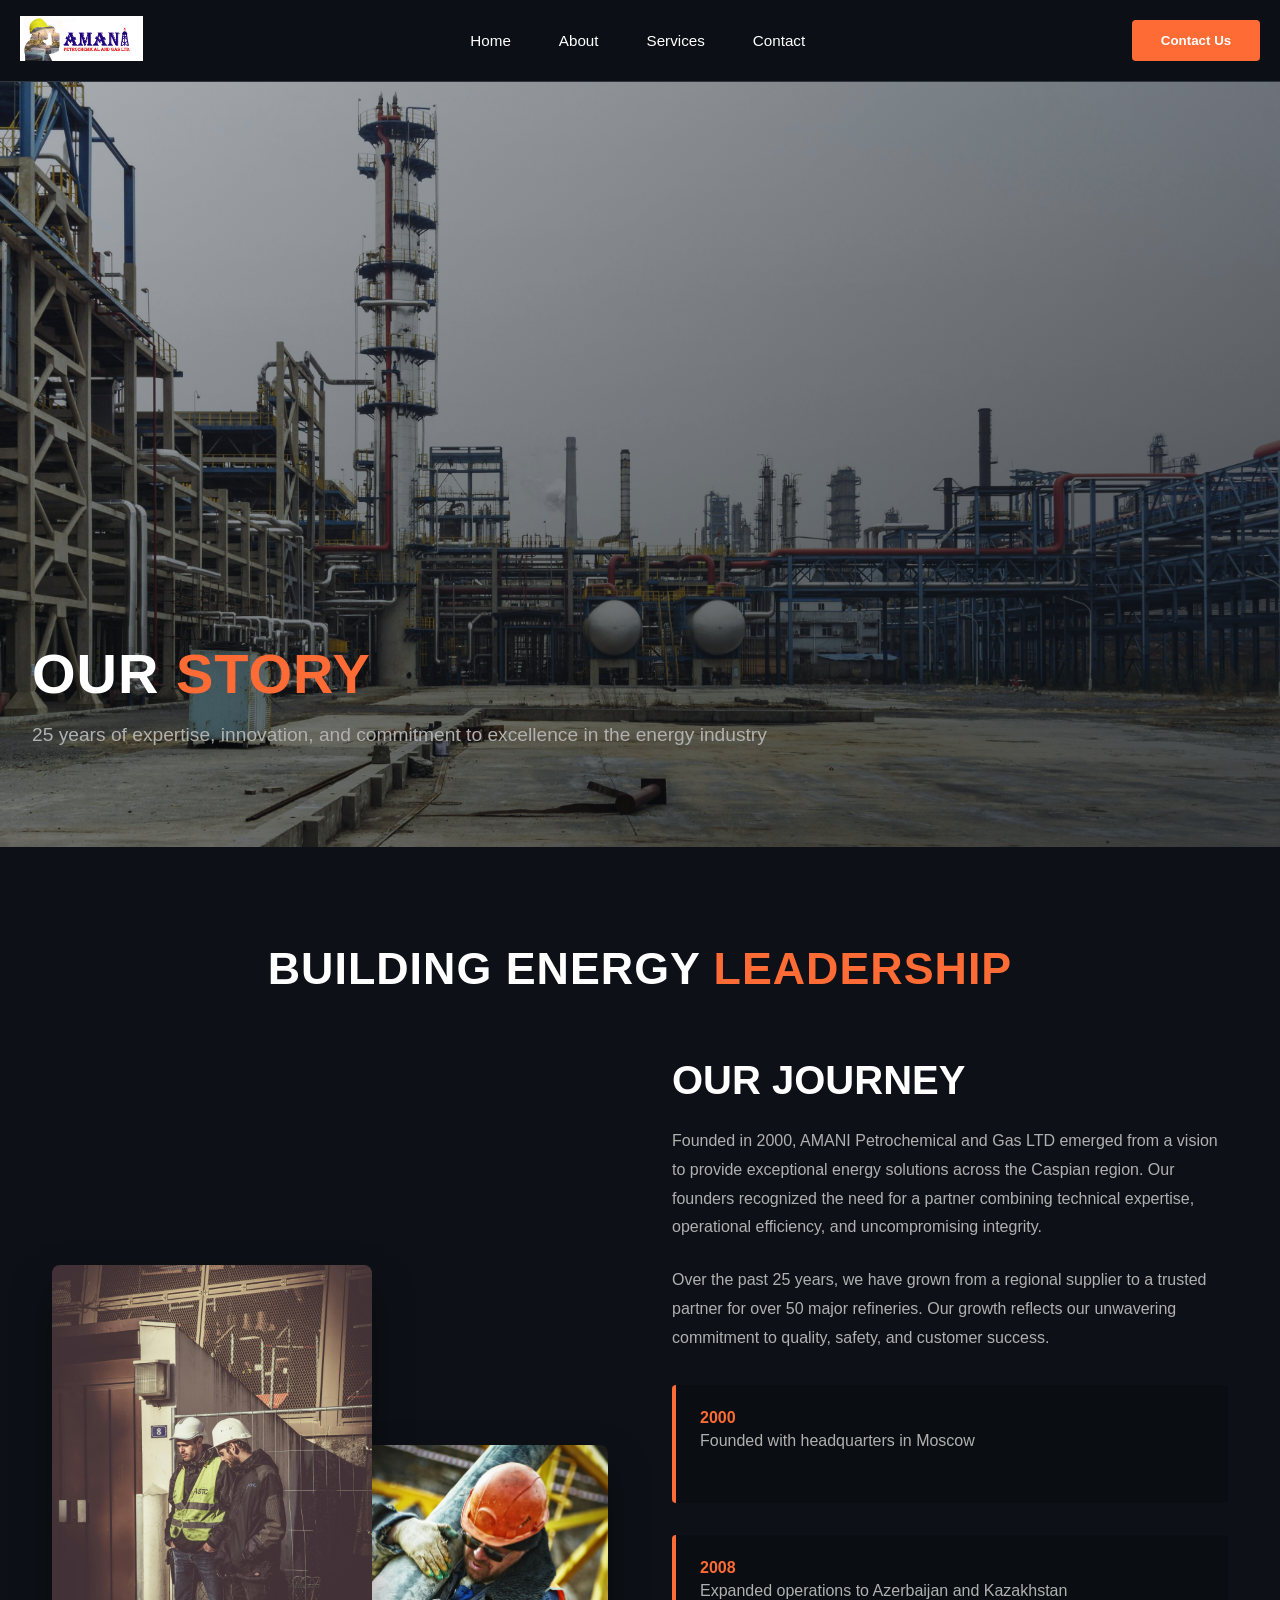
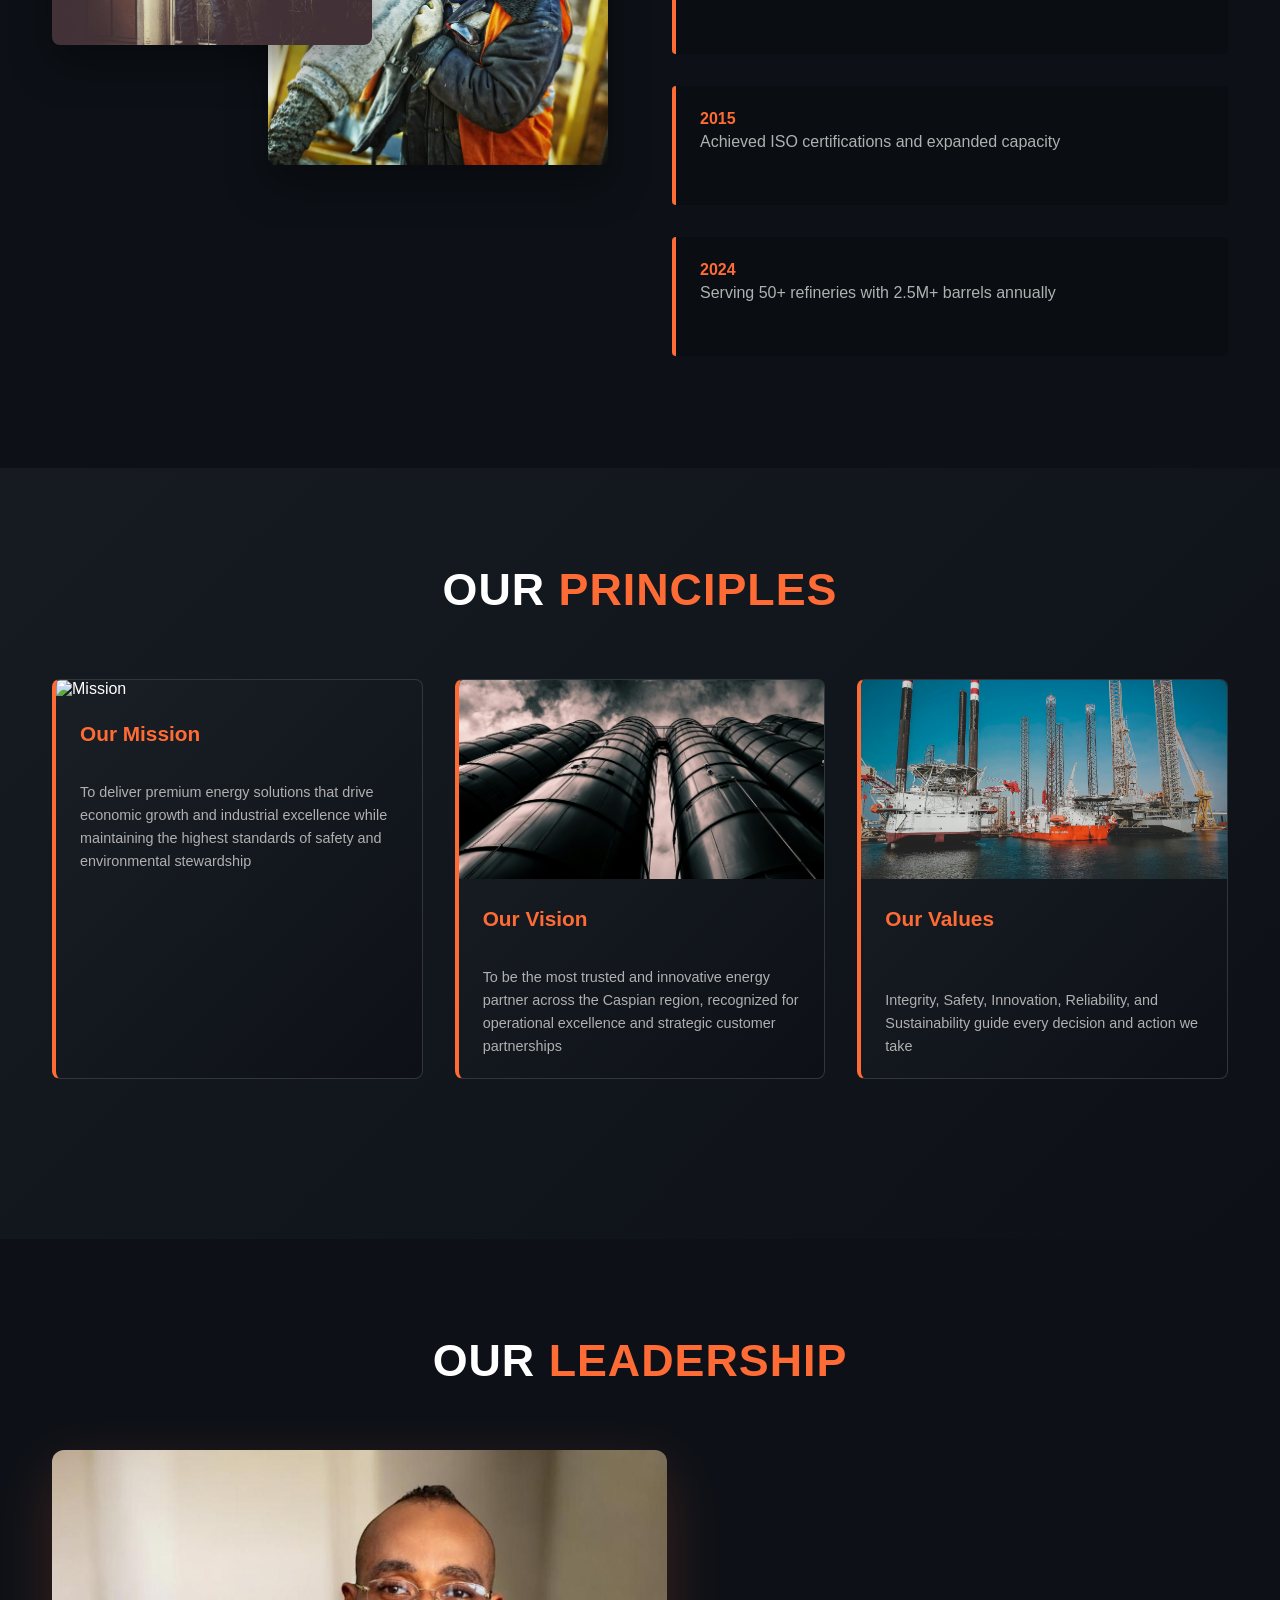
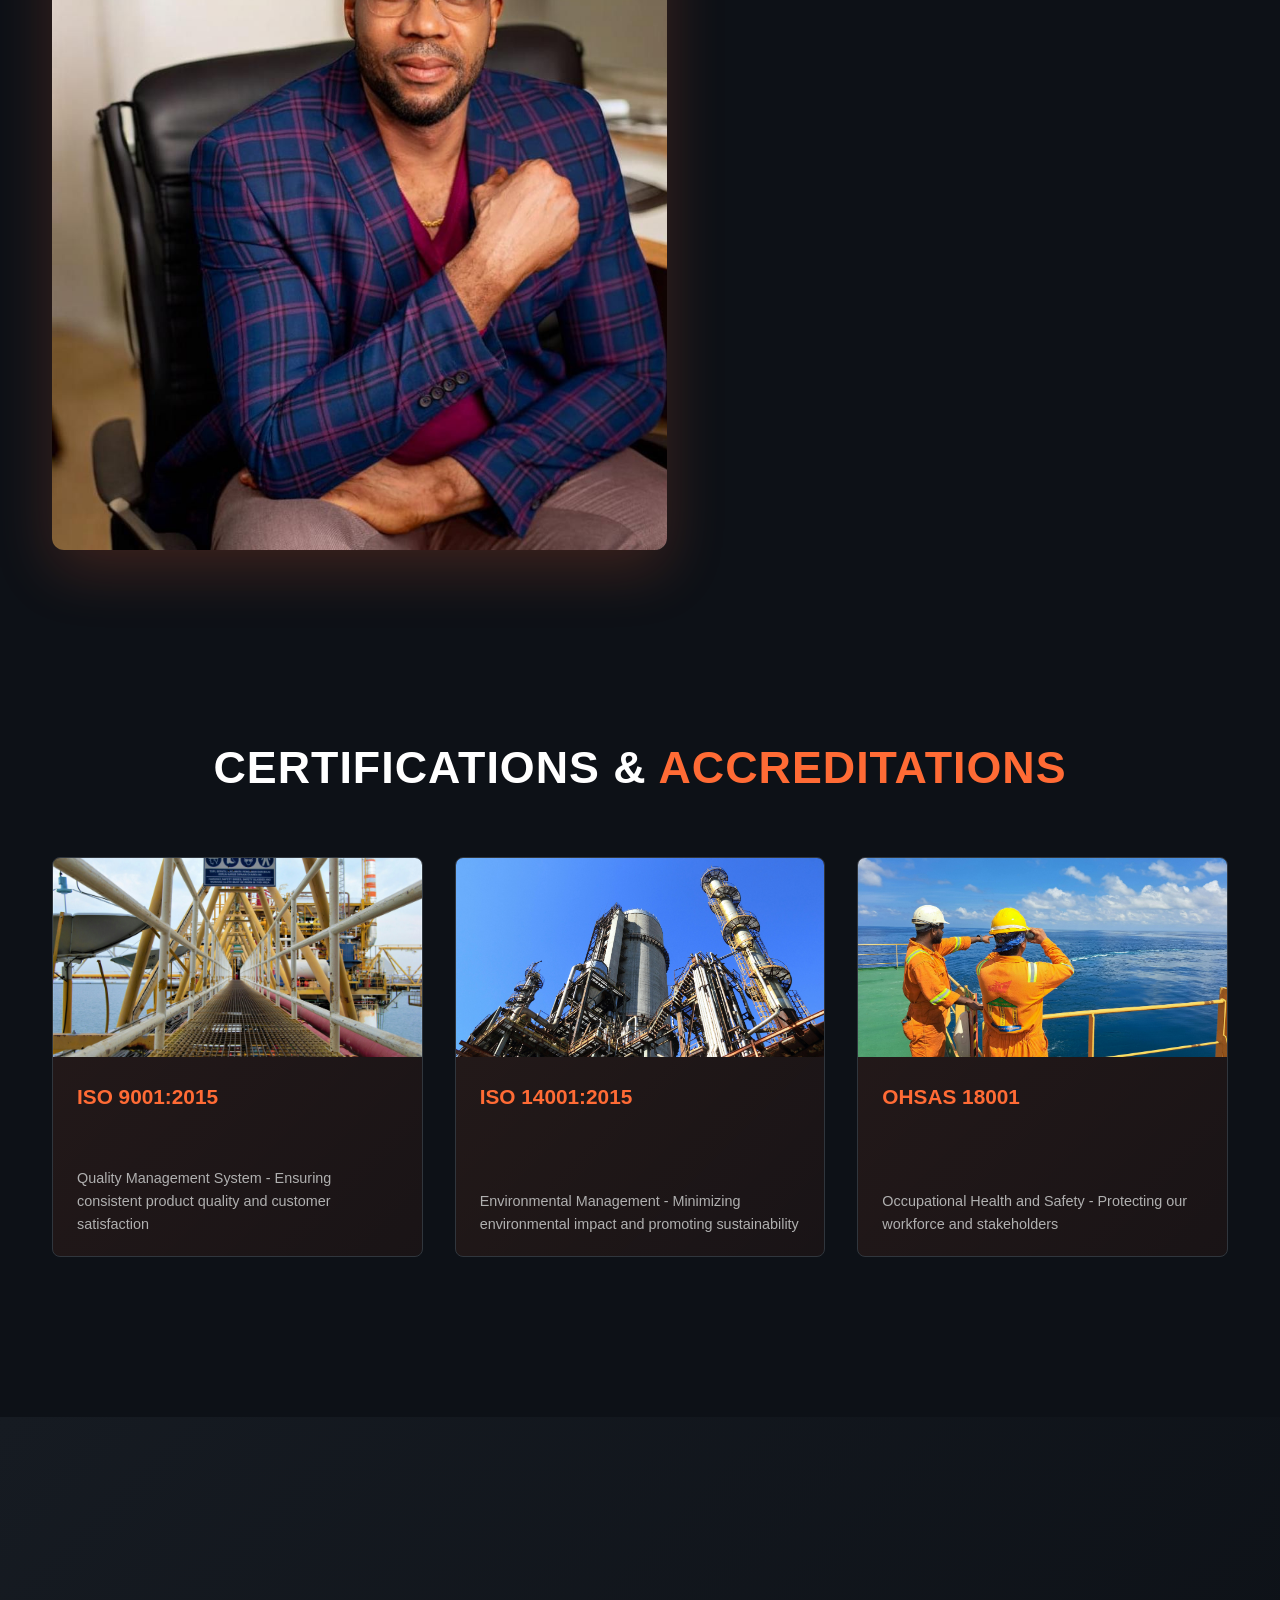
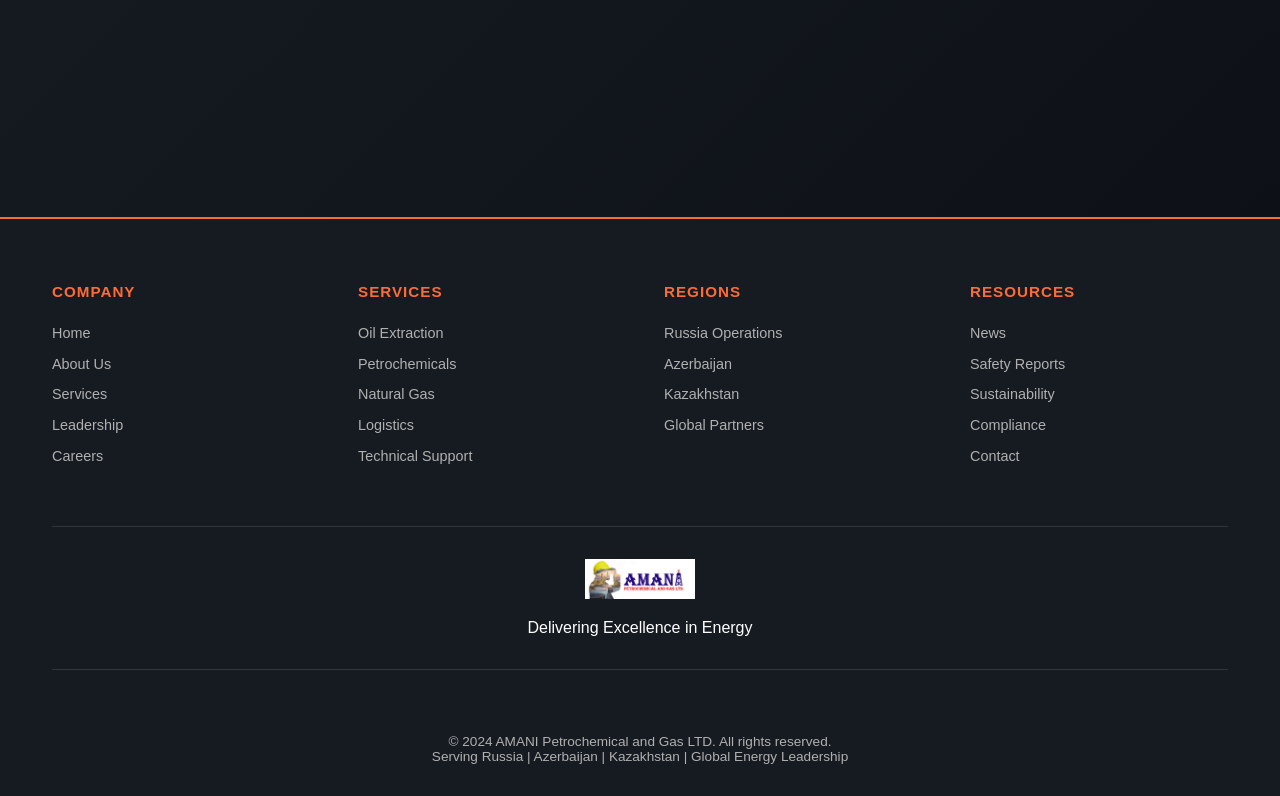
==== about.html @ a6ed1ecc "added" ====
<!doctype html>
<html lang="en">
  <head>
    <meta charset="UTF-8" />
    <meta name="viewport" content="width=device-width, initial-scale=1.0" />
    <title>About AMANI - Petrochemical and Gas Solutions</title>
    <link rel="stylesheet" href="styles.css" />
  </head>
  <body>
    <!-- HEADER -->
    <header>
      <div class="header-content">
        <div class="logo">
          <img src="./amani logo.jpeg" alt="AMANI Logo" />
        </div>
        <button class="menu-toggle" id="menuToggle">
          <span></span>
          <span></span>
          <span></span>
        </button>
        <nav id="mobileNav" class="nav-menu">
          <ul>
            <li><a href="index.html">Home</a></li>
            <li><a href="about.html">About</a></li>
            <li><a href="services.html">Services</a></li>
            <li><a href="contact.html">Contact</a></li>
            <li class="mobile-cta">
              <a href="contact.html" class="btn-cta">Contact Us</a>
            </li>
          </ul>
        </nav>
        <button class="btn-cta desktop-cta">Contact Us</button>
      </div>
    </header>

    <!-- HERO SECTION -->
    <section class="hero" style="background-image: url(./oil_gas.jpg)">
      <div class="hero-content">
        <h1>Our <span class="orange">Story</span></h1>
        <p>
          25 years of expertise, innovation, and commitment to excellence in the
          energy industry
        </p>
      </div>
    </section>

    <!-- COMPANY OVERVIEW -->
    <section class="about-section fade-in-up">
      <div class="container">
        <div class="section-title">
          <h2>Building Energy <span class="accent">Leadership</span></h2>
        </div>
        <div class="about-grid">
          <div class="about-images">
            <img
              src="./pexels-james-frid-81279-901941.jpg"
              alt="AMANI Operations"
              class="about-img-1"
            />
            <img
              src="./pexels-yury-kim-181374-585419.jpg"
              alt="Infrastructure"
              class="about-img-2"
            />
          </div>
          <div class="about-content">
            <h2>Our Journey</h2>
            <p>
              Founded in 2000, AMANI Petrochemical and Gas LTD emerged from a
              vision to provide exceptional energy solutions across the Caspian
              region. Our founders recognized the need for a partner combining
              technical expertise, operational efficiency, and uncompromising
              integrity.
            </p>
            <p>
              Over the past 25 years, we have grown from a regional supplier to
              a trusted partner for over 50 major refineries. Our growth
              reflects our unwavering commitment to quality, safety, and
              customer success.
            </p>
            <div class="about-list">
              <div class="about-list-item">
                <div>
                  <strong>2000</strong>
                  <p>Founded with headquarters in Moscow</p>
                </div>
              </div>
              <div class="about-list-item">
                <div>
                  <strong>2008</strong>
                  <p>Expanded operations to Azerbaijan and Kazakhstan</p>
                </div>
              </div>
              <div class="about-list-item">
                <div>
                  <strong>2015</strong>
                  <p>Achieved ISO certifications and expanded capacity</p>
                </div>
              </div>
              <div class="about-list-item">
                <div>
                  <strong>2024</strong>
                  <p>Serving 50+ refineries with 2.5M+ barrels annually</p>
                </div>
              </div>
            </div>
          </div>
        </div>
      </div>
    </section>

    <!-- MISSION & VALUES -->
    <section class="services-section fade-in-up">
      <div class="container">
        <div class="section-title">
          <h2>Our <span class="accent">Principles</span></h2>
        </div>
        <div class="services-grid">
          <div
            class="service-card"
            style="border-left: 4px solid var(--orange-primary)"
          >
            <img src="./pexels-tomfisk-10386893.jpg" alt="Mission" />
            <div class="service-card-content">
              <h3>Our Mission</h3>
              <p>
                To deliver premium energy solutions that drive economic growth
                and industrial excellence while maintaining the highest
                standards of safety and environmental stewardship
              </p>
            </div>
          </div>
          <div
            class="service-card"
            style="border-left: 4px solid var(--orange-primary)"
          >
            <img src="./pexels-todd-trapani-488382-1385056.jpg" alt="Vision" />
            <div class="service-card-content">
              <h3>Our Vision</h3>
              <p>
                To be the most trusted and innovative energy partner across the
                Caspian region, recognized for operational excellence and
                strategic customer partnerships
              </p>
            </div>
          </div>
          <div
            class="service-card"
            style="border-left: 4px solid var(--orange-primary)"
          >
            <img src="./pexels-anoop1992-5987842.jpg" alt="Values" />
            <div class="service-card-content">
              <h3>Our Values</h3>
              <p>
                Integrity, Safety, Innovation, Reliability, and Sustainability
                guide every decision and action we take
              </p>
            </div>
          </div>
        </div>
      </div>
    </section>

    <!-- LEADERSHIP TEAM -->
    <section class="content-overlap fade-in-up">
      <div class="container">
        <div class="section-title">
          <h2>Our <span class="accent">Leadership</span></h2>
        </div>

        <div class="ceo-section-container" style="margin-top: 3rem">
          <div class="ceo-image-large">
            <img
              src="./CEO_image.jpeg"
              alt="CEO Okoye Jamel Rowland"
              class="ceo-img-large"
            />
          </div>
          <div class="ceo-info-card scale-in">
            <h3>Okoye Jamel Rowland</h3>
            <p class="ceo-title">Chief Executive Officer & Founder</p>
            <p class="ceo-description">
              With 30+ years in the petrochemical industry, Okoye Jamel Rowland
              founded AMANI to revolutionize energy solutions in the Caspian
              region. His strategic vision and operational expertise have
              positioned the company as a market leader.
            </p>
            <p class="ceo-description">
              Under his guidance, AMANI has expanded from a regional operator to
              a globally recognized energy provider, maintaining the highest
              standards of operational excellence and corporate responsibility.
            </p>
            <div class="ceo-quote">
              <p>
                "At AMANI, we don't just extract energy—we fuel the future. Our
                commitment is to deliver reliable, sustainable solutions that
                power economic growth across our region."
              </p>
            </div>
          </div>
        </div>
      </div>
    </section>

    <!-- CERTIFICATIONS & ACCREDITATIONS -->
    <section class="about-section fade-in-up">
      <div class="container">
        <div class="section-title">
          <h2>Certifications & <span class="accent">Accreditations</span></h2>
        </div>
        <div class="services-grid">
          <div
            class="service-card"
            style="
              background: linear-gradient(
                135deg,
                rgba(255, 107, 53, 0.1) 0%,
                rgba(255, 69, 0, 0.05) 100%
              );
            "
          >
            <img
              src="./pexels-bayu-prakosa-243773629-12367489.jpg"
              alt="ISO 9001"
            />
            <div class="service-card-content">
              <h3>ISO 9001:2015</h3>
              <p>
                Quality Management System - Ensuring consistent product quality
                and customer satisfaction
              </p>
            </div>
          </div>
          <div
            class="service-card"
            style="
              background: linear-gradient(
                135deg,
                rgba(255, 107, 53, 0.1) 0%,
                rgba(255, 69, 0, 0.05) 100%
              );
            "
          >
            <img src="./pexels-pixabay-257700.jpg" alt="ISO 14001" />
            <div class="service-card-content">
              <h3>ISO 14001:2015</h3>
              <p>
                Environmental Management - Minimizing environmental impact and
                promoting sustainability
              </p>
            </div>
          </div>
          <div
            class="service-card"
            style="
              background: linear-gradient(
                135deg,
                rgba(255, 107, 53, 0.1) 0%,
                rgba(255, 69, 0, 0.05) 100%
              );
            "
          >
            <img
              src="./pexels-atmadeep-das-1776637129-28247164.jpg"
              alt="OHSAS 18001"
            />
            <div class="service-card-content">
              <h3>OHSAS 18001</h3>
              <p>
                Occupational Health and Safety - Protecting our workforce and
                stakeholders
              </p>
            </div>
          </div>
        </div>
      </div>
    </section>

    <!-- STATISTICS -->
    <section class="stats fade-in-up">
      <div class="container">
        <div class="stats-grid">
          <div class="stat-card">
            <div class="stat-number">25+</div>
            <div class="stat-label">Years of Excellence</div>
          </div>
          <div class="stat-card">
            <div class="stat-number">50+</div>
            <div class="stat-label">Refinery Partners</div>
          </div>
          <div class="stat-card">
            <div class="stat-number">500+</div>
            <div class="stat-label">Employees</div>
          </div>
          <div class="stat-card">
            <div class="stat-number">2</div>
            <div class="stat-label">Major Offices</div>
          </div>
        </div>
      </div>
    </section>

    <!-- FOOTER -->
    <footer>
      <div class="container">
        <div class="footer-content">
          <div class="footer-col">
            <h4>Company</h4>
            <ul>
              <li><a href="index.html">Home</a></li>
              <li><a href="about.html">About Us</a></li>
              <li><a href="services.html">Services</a></li>
              <li><a href="#">Leadership</a></li>
              <li><a href="#">Careers</a></li>
            </ul>
          </div>
          <div class="footer-col">
            <h4>Services</h4>
            <ul>
              <li><a href="#">Oil Extraction</a></li>
              <li><a href="#">Petrochemicals</a></li>
              <li><a href="#">Natural Gas</a></li>
              <li><a href="#">Logistics</a></li>
              <li><a href="#">Technical Support</a></li>
            </ul>
          </div>
          <div class="footer-col">
            <h4>Regions</h4>
            <ul>
              <li><a href="#">Russia Operations</a></li>
              <li><a href="#">Azerbaijan</a></li>
              <li><a href="#">Kazakhstan</a></li>
              <li><a href="#">Global Partners</a></li>
            </ul>
          </div>
          <div class="footer-col">
            <h4>Resources</h4>
            <ul>
              <li><a href="#">News</a></li>
              <li><a href="#">Safety Reports</a></li>
              <li><a href="#">Sustainability</a></li>
              <li><a href="#">Compliance</a></li>
              <li><a href="contact.html">Contact</a></li>
            </ul>
          </div>
        </div>
        <div class="footer-logo-section">
          <img src="./amani logo.jpeg" alt="AMANI" />
          <p>Delivering Excellence in Energy</p>
        </div>
        <div class="footer-bottom">
          <p>
            &copy; 2024 AMANI Petrochemical and Gas LTD. All rights reserved.
          </p>
          <p>
            Serving Russia | Azerbaijan | Kazakhstan | Global Energy Leadership
          </p>
        </div>
      </div>
    </footer>

    <script>
      const menuToggle = document.getElementById("menuToggle");
      const mobileNav = document.getElementById("mobileNav");

      menuToggle.addEventListener("click", () => {
        mobileNav.classList.toggle("active");
        menuToggle.classList.toggle("active");
      });

      // Close menu when a link is clicked
      const navLinks = mobileNav.querySelectorAll("a");
      navLinks.forEach((link) => {
        link.addEventListener("click", () => {
          mobileNav.classList.remove("active");
          menuToggle.classList.remove("active");
        });
      });

      // Scroll Animation with Intersection Observer
      const observerOptions = {
        threshold: 0.1,
        rootMargin: "0px 0px -100px 0px",
      };

      const observer = new IntersectionObserver((entries) => {
        entries.forEach((entry) => {
          if (entry.isIntersecting) {
            entry.target.classList.add("visible");
            observer.unobserve(entry.target);
          }
        });
      }, observerOptions);

      // Observe all animated elements
      document
        .querySelectorAll(
          ".fade-in-up, .fade-in-left, .fade-in-right, .scale-in",
        )
        .forEach((el) => {
          observer.observe(el);
        });

      // Add staggered animation for service cards
      const serviceCards = document.querySelectorAll(".service-card");
      serviceCards.forEach((card, index) => {
        card.classList.add("fade-in-up");
        card.style.transitionDelay = `${index * 0.15}s`;
      });

      // Add animation for stat cards
      const statCards = document.querySelectorAll(".stat-card");
      statCards.forEach((card, index) => {
        card.classList.add("scale-in");
        card.style.transitionDelay = `${index * 0.1}s`;
      });

      observer.observe(document.querySelector(".stats"));
      serviceCards.forEach((card) => observer.observe(card));
      statCards.forEach((card) => observer.observe(card));
    </script>
  </body>
</html>
---- styles.css ----
/* AMANI PETROCHEMICAL AND GAS - PROFESSIONAL DESIGN */

* {
  margin: 0;
  padding: 0;
  box-sizing: border-box;
}

:root {
  --dark-bg: #0d1117;
  --dark-secondary: #161b22;
  --orange-primary: #ff6b35;
  --orange-secondary: #ff4500;
  --text-white: #ffffff;
  --text-gray: #b0b0b0;
  --border: #30363d;
}

html {
  scroll-behavior: smooth;
}

body {
  font-family:
    -apple-system, BlinkMacSystemFont, "Segoe UI", "Helvetica Neue", sans-serif;
  background: var(--dark-bg);
  color: var(--text-white);
  overflow-x: hidden;
}

.container {
  max-width: 1400px;
  margin: 0 auto;
  padding: 0 20px;
}

/* HEADER */
header {
  background: rgba(13, 17, 23, 0.95);
  border-bottom: 1px solid var(--border);
  position: sticky;
  top: 0;
  z-index: 999;
  padding: 1rem 0;
}

.header-content {
  display: flex;
  justify-content: space-between;
  align-items: center;
  max-width: 1400px;
  margin: 0 auto;
  padding: 0 20px;
}

.logo img {
  height: 45px;
  width: auto;
}

nav ul {
  display: flex;
  list-style: none;
  gap: 3rem;
}

nav a {
  color: var(--text-white);
  text-decoration: none;
  font-size: 0.95rem;
  font-weight: 500;
  transition: color 0.3s;
  position: relative;
}

nav a:hover {
  color: var(--orange-primary);
}

nav a::after {
  content: "";
  position: absolute;
  bottom: -5px;
  left: 0;
  width: 0;
  height: 2px;
  background: var(--orange-primary);
  transition: width 0.3s;
}

nav a:hover::after {
  width: 100%;
}

.btn-cta {
  background: var(--orange-primary);
  color: var(--text-white);
  padding: 0.8rem 1.8rem;
  border: none;
  border-radius: 4px;
  font-weight: 600;
  cursor: pointer;
  transition: all 0.3s;
}

.btn-cta:hover {
  background: var(--orange-secondary);
  transform: translateY(-2px);
}

.desktop-cta {
  display: block;
}

.mobile-cta {
  display: none;
}

.mobile-cta .btn-cta {
  display: block;
  width: 100%;
  text-align: center;
  padding: 1rem;
  margin-top: 1rem;
}

/* HAMBURGER MENU */
.menu-toggle {
  display: none;
  flex-direction: column;
  background: none;
  border: none;
  cursor: pointer;
  padding: 0;
  gap: 0.4rem;
}

.menu-toggle span {
  width: 25px;
  height: 3px;
  background: var(--text-white);
  transition: all 0.3s ease;
  display: block;
}

.menu-toggle.active span:nth-child(1) {
  transform: rotate(45deg) translate(10px, 10px);
}

.menu-toggle.active span:nth-child(2) {
  opacity: 0;
}

.menu-toggle.active span:nth-child(3) {
  transform: rotate(-45deg) translate(7px, -7px);
}

/* MOBILE NAVIGATION */
.nav-menu {
  display: block;
}

.nav-menu ul {
  display: flex;
  flex-direction: row;
}

.nav-menu.active {
  max-height: 500px;
}

/* SCROLL ANIMATIONS */
.fade-in-up {
  opacity: 1;
  transform: translateY(0);
  transition:
    opacity 0.6s ease-out,
    transform 0.6s ease-out;
}

.fade-in-up.visible {
  opacity: 1;
  transform: translateY(0);
}

.fade-in-up.visible {
  opacity: 1;
  transform: translateY(0);
}

.fade-in-left {
  opacity: 0;
  transform: translateX(-30px);
  transition:
    opacity 0.6s ease-out,
    transform 0.6s ease-out;
}

.fade-in-left.visible {
  opacity: 1;
  transform: translateX(0);
}

.fade-in-right {
  opacity: 0;
  transform: translateX(30px);
  transition:
    opacity 0.6s ease-out,
    transform 0.6s ease-out;
}

.fade-in-right.visible {
  opacity: 1;
  transform: translateX(0);
}

.scale-in {
  opacity: 0;
  transform: scale(0.95);
  transition:
    opacity 0.6s ease-out,
    transform 0.6s ease-out;
}

.scale-in.visible {
  opacity: 1;
  transform: scale(1);
}

/* HERO SECTION */
.hero {
  position: relative;
  height: 85vh;
  background-size: cover;
  background-position: center;
  background-repeat: no-repeat;
  display: flex;
  align-items: flex-end;
  overflow: hidden;
  background-attachment: scroll;
  margin: 0;
  padding: 0;
}

.hero::before {
  content: "";
  position: absolute;
  top: 0;
  left: 0;
  right: 0;
  bottom: 0;
  background: linear-gradient(
    135deg,
    rgba(13, 17, 23, 0.3),
    rgba(13, 17, 23, 0.7)
  );
  z-index: 1;
}

.hero-content {
  position: relative;
  z-index: 2;
  padding: 4rem 2rem;
  max-width: 800px;
  animation: slideUp 0.8s ease;
}

@keyframes slideUp {
  from {
    opacity: 0;
    transform: translateY(40px);
  }
  to {
    opacity: 1;
    transform: translateY(0);
  }
}

.hero h1 {
  font-size: 3.5rem;
  font-weight: 900;
  margin-bottom: 1rem;
  line-height: 1.1;
  text-transform: uppercase;
  letter-spacing: 1px;
}

.hero .orange {
  color: var(--orange-primary);
}

.hero p {
  font-size: 1.2rem;
  color: var(--text-gray);
  margin-bottom: 2rem;
  line-height: 1.6;
}

.hero-buttons {
  display: flex;
  gap: 1rem;
  align-items: center;
}

.btn-primary {
  background: var(--orange-primary);
  color: var(--text-white);
  padding: 1rem 2rem;
  border: none;
  border-radius: 4px;
  font-weight: 700;
  cursor: pointer;
  font-size: 1rem;
  transition: all 0.3s;
}

.btn-primary:hover {
  background: var(--orange-secondary);
  transform: translateY(-3px);
}

.btn-secondary {
  background: transparent;
  color: var(--text-white);
  padding: 1rem 2rem;
  border: 2px solid var(--text-white);
  border-radius: 4px;
  font-weight: 700;
  cursor: pointer;
  font-size: 1rem;
  transition: all 0.3s;
}

.btn-secondary:hover {
  border-color: var(--orange-primary);
  color: var(--orange-primary);
}

/* SECTION TITLES */
.section-title {
  text-align: center;
  margin-bottom: 4rem;
}

.section-title h2 {
  font-size: 2.8rem;
  font-weight: 900;
  text-transform: uppercase;
  margin-bottom: 1rem;
  letter-spacing: 1px;
}

.section-title .accent {
  color: var(--orange-primary);
}

.section-title p {
  font-size: 1.1rem;
  color: var(--text-gray);
  max-width: 600px;
  margin: 0 auto;
}

/* STATS SECTION */
.stats {
  padding: 5rem 2rem;
  background: linear-gradient(135deg, var(--dark-secondary), var(--dark-bg));
  margin: 0;
  min-height: 400px;
  display: flex;
  align-items: center;
}

.stats .container {
  width: 100%;
}

.stats-grid {
  display: grid;
  grid-template-columns: repeat(auto-fit, minmax(250px, 1fr));
  gap: 2rem;
}

.stat-card {
  text-align: center;
  padding: 2.5rem;
  border: 1px solid var(--border);
  border-radius: 8px;
  background: rgba(255, 107, 53, 0.05);
  transition: all 0.3s;
  position: relative;
  overflow: hidden;
}

.stat-card::before {
  content: "";
  position: absolute;
  top: 0;
  left: -100%;
  width: 100%;
  height: 100%;
  background: linear-gradient(
    90deg,
    transparent,
    rgba(255, 107, 53, 0.1),
    transparent
  );
  transition: left 0.5s;
}

.stat-card:hover::before {
  left: 100%;
}

.stat-card:hover {
  border-color: var(--orange-primary);
  transform: translateY(-5px);
}

.stat-number {
  font-size: 2.5rem;
  font-weight: 900;
  color: var(--orange-primary);
  margin-bottom: 0.5rem;
}

.stat-label {
  color: var(--text-gray);
  font-size: 0.95rem;
  text-transform: uppercase;
  letter-spacing: 1px;
}

/* ABOUT SECTION WITH LAYERED IMAGES */
.about-section {
  padding: 6rem 2rem;
  background: var(--dark-bg);
}

.about-grid {
  display: grid;
  grid-template-columns: 1fr 1fr;
  gap: 4rem;
  align-items: center;
}

.about-images {
  position: relative;
  height: 500px;
}

/* NEW CEO SECTION LAYOUT */
.ceo-section-container {
  display: grid;
  grid-template-columns: 1.2fr 1fr;
  gap: 3rem;
  align-items: center;
}

.ceo-image-large {
  width: 100%;
  height: 700px;
  border-radius: 12px;
  overflow: hidden;
  box-shadow: 0 20px 60px rgba(255, 107, 53, 0.2);
}

.ceo-img-large {
  width: 100%;
  height: 100%;
  object-fit: cover;
  object-position: center;
  display: block;
}

.ceo-info-card {
  background: rgba(255, 107, 53, 0.05);
  padding: 2.5rem;
  border-left: 5px solid var(--orange-primary);
  border-radius: 8px;
  backdrop-filter: blur(10px);
}

.ceo-info-card h3 {
  font-size: 2rem;
  color: var(--text-white);
  margin-bottom: 0.5rem;
  font-weight: 700;
}

.ceo-title {
  color: var(--orange-primary);
  font-weight: 600;
  font-size: 1rem;
  margin-bottom: 1.5rem;
  text-transform: uppercase;
  letter-spacing: 1px;
}

.ceo-description {
  color: var(--text-gray);
  line-height: 1.8;
  margin-bottom: 1.5rem;
  font-size: 0.95rem;
}

.ceo-quote {
  background: rgba(255, 107, 53, 0.1);
  padding: 1.5rem;
  border-left: 4px solid var(--orange-primary);
  margin-top: 2rem;
  border-radius: 4px;
}

.ceo-quote p {
  font-style: italic;
  color: var(--text-gray);
  line-height: 1.8;
  margin: 0;
}

/* OLD CEO GRID - KEEP FOR REFERENCE */
.ceo-grid {
  display: none;
}

/* Old styles hidden */
.ceo-image-wrapper {
  display: none;
}

.ceo-glass-overlay {
  display: none;
  margin-bottom: 0.5rem;
}

.about-img-1 {
  position: absolute;
  width: 320px;
  height: 380px;
  top: 0;
  left: 0;
  border-radius: 8px;
  object-fit: cover;
  box-shadow: 0 20px 40px rgba(0, 0, 0, 0.4);
  z-index: 2;
}

.about-img-2 {
  position: absolute;
  width: 340px;
  height: 320px;
  bottom: 0;
  right: 0;
  border-radius: 8px;
  object-fit: cover;
  box-shadow: 0 20px 40px rgba(0, 0, 0, 0.4);
  z-index: 1;
}

.about-content h2 {
  font-size: 2.5rem;
  font-weight: 900;
  margin-bottom: 1.5rem;
  text-transform: uppercase;
}

.about-content p {
  color: var(--text-gray);
  margin-bottom: 1.5rem;
  line-height: 1.8;
  font-size: 1rem;
}

.about-list {
  display: flex;
  flex-direction: column;
  gap: 1rem;
  margin-top: 2rem;
}

.about-list-item {
  display: flex;
  gap: 2rem;
  padding: 1.5rem;
  background: rgba(0, 0, 0, 0.2);
  border-left: 4px solid var(--orange-primary);
  border-radius: 4px;
  margin-bottom: 1rem;
  align-items: flex-start;
}

.about-list-icon {
  font-size: 2rem;
  color: var(--orange-primary);
  background: rgba(255, 107, 53, 0.15);
  width: 70px;
  height: 70px;
  display: flex;
  align-items: center;
  justify-content: center;
  border-radius: 50%;
  flex-shrink: 0;
  transition: all 0.3s;
}

.about-list-item:hover .about-list-icon {
  background: rgba(255, 107, 53, 0.3);
  transform: scale(1.1);
}

.about-list-item strong {
  color: var(--orange-primary);
  display: block;
}

/* SERVICES SECTION WITH DARK CARDS */
.services-section {
  padding: 6rem 2rem;
  background: linear-gradient(135deg, var(--dark-secondary), var(--dark-bg));
}

.services-grid {
  display: grid;
  grid-template-columns: repeat(3, 1fr);
  gap: 2rem;
  margin-bottom: 4rem;
}

.service-card {
  background: linear-gradient(135deg, #1a1f26 0%, #0d1117 100%);
  border: 1px solid var(--border);
  border-radius: 8px;
  overflow: hidden;
  height: 400px;
  position: relative;
  transition: all 0.3s;
}

.card-icon {
  position: absolute;
  top: 15px;
  left: 15px;
  font-size: 2rem;
  color: var(--orange-primary);
  background: rgba(255, 107, 53, 0.2);
  width: 60px;
  height: 60px;
  display: flex;
  align-items: center;
  justify-content: center;
  border-radius: 8px;
  z-index: 10;
  backdrop-filter: blur(10px);
  transition: all 0.3s;
}

.service-card:hover .card-icon {
  background: rgba(255, 107, 53, 0.4);
  transform: scale(1.1);
}

.service-card img {
  width: 100%;
  height: 50%;
  object-fit: cover;
}

.service-card-content {
  padding: 1.5rem;
  height: 50%;
  display: flex;
  flex-direction: column;
  justify-content: space-between;
}

.service-card-content h3 {
  font-size: 1.3rem;
  color: var(--orange-primary);
  margin-bottom: 0.5rem;
}

.service-card-content p {
  font-size: 0.9rem;
  color: var(--text-gray);
  line-height: 1.6;
}

.service-card:hover {
  border-color: var(--orange-primary);
  transform: translateY(-8px);
  box-shadow: 0 20px 40px rgba(255, 107, 53, 0.2);
}

/* LAYERED CONTENT SECTION */
.content-overlap {
  background: var(--dark-bg);
  padding: 6rem 2rem;
  position: relative;
}

.overlap-container {
  position: relative;
  height: 600px;
  margin-bottom: 4rem;
}

.overlap-image-left {
  position: absolute;
  width: 45%;
  height: 400px;
  left: 0;
  top: 50px;
  border-radius: 8px;
  object-fit: cover;
  box-shadow: 0 20px 60px rgba(0, 0, 0, 0.5);
  z-index: 2;
}

.overlap-image-right {
  position: absolute;
  width: 45%;
  height: 400px;
  right: 0;
  bottom: 0;
  border-radius: 8px;
  object-fit: cover;
  box-shadow: 0 20px 60px rgba(0, 0, 0, 0.5);
  z-index: 1;
}

.overlap-text {
  position: absolute;
  right: 0;
  top: 0;
  width: 50%;
  background: rgba(13, 17, 23, 0.95);
  padding: 3rem;
  border-radius: 8px;
  z-index: 3;
  backdrop-filter: blur(10px);
  border: 1px solid var(--border);
}

.overlap-text h3 {
  font-size: 1.8rem;
  margin-bottom: 1rem;
  color: var(--orange-primary);
}

.overlap-text p {
  color: var(--text-gray);
  line-height: 1.8;
  margin-bottom: 1.5rem;
}

/* FEATURES GRID */
.features-section {
  padding: 6rem 2rem;
  background: var(--dark-secondary);
}

.features-grid {
  display: grid;
  grid-template-columns: repeat(auto-fit, minmax(280px, 1fr));
  gap: 2rem;
}

.feature-item {
  background: var(--dark-bg);
  padding: 2rem;
  border-radius: 8px;
  border: 1px solid var(--border);
  text-align: center;
  transition: all 0.3s;
  display: flex;
  flex-direction: column;
  align-items: center;
}

.feature-icon {
  font-size: 3.5rem;
  color: var(--orange-primary);
  margin-bottom: 1.5rem;
  display: flex;
  justify-content: center;
  align-items: center;
  width: 90px;
  height: 90px;
  background: rgba(255, 107, 53, 0.1);
  border-radius: 50%;
  transition: all 0.3s;
}

.feature-icon i {
  display: inline-block;
}

.feature-item:hover .feature-icon {
  background: rgba(255, 107, 53, 0.2);
  transform: scale(1.1);
}

.feature-item h4 {
  font-size: 1.2rem;
  color: var(--text-white);
  margin-bottom: 0.8rem;
  font-weight: 700;
}

.feature-item p {
  color: var(--text-gray);
  line-height: 1.7;
  font-size: 0.95rem;
}

.feature-item:hover {
  border-color: var(--orange-primary);
  transform: translateY(-8px);
  box-shadow: 0 15px 40px rgba(255, 107, 53, 0.15);
}

/* CONTACT FORM SECTION */
.contact-section {
  padding: 6rem 2rem;
  background: linear-gradient(135deg, var(--dark-secondary), var(--dark-bg));
}

.contact-container {
  display: grid;
  grid-template-columns: 1fr 1fr;
  gap: 4rem;
  align-items: start;
}

.contact-info {
  padding: 2rem;
  background: rgba(255, 107, 53, 0.08);
  border-left: 4px solid var(--orange-primary);
  border-radius: 8px;
}

.contact-info h3 {
  font-size: 1.6rem;
  margin-bottom: 2rem;
  color: var(--orange-primary);
}

.contact-info-item {
  margin-bottom: 2rem;
  padding-bottom: 1.5rem;
  border-bottom: 1px solid var(--border);
}

.contact-info-item:last-child {
  border-bottom: none;
}

.contact-info-item h4 {
  color: var(--text-white);
  margin-bottom: 0.5rem;
  font-weight: 600;
}

.contact-info-item p {
  color: var(--text-gray);
  font-size: 0.95rem;
}

.contact-form {
  background: rgba(13, 17, 23, 0.6);
  padding: 2rem;
  border: 1px solid var(--border);
  border-radius: 8px;
}

.form-group {
  margin-bottom: 1.5rem;
}

.form-group label {
  display: block;
  margin-bottom: 0.7rem;
  color: var(--text-white);
  font-weight: 600;
  font-size: 0.95rem;
}

.form-group input,
.form-group textarea {
  width: 100%;
  padding: 0.9rem;
  background: var(--dark-bg);
  border: 1px solid var(--border);
  color: var(--text-white);
  border-radius: 4px;
  font-family: inherit;
  transition: all 0.3s;
}

.form-group input::placeholder,
.form-group textarea::placeholder {
  color: var(--text-gray);
}

.form-group input:focus,
.form-group textarea:focus {
  outline: none;
  border-color: var(--orange-primary);
  box-shadow: 0 0 10px rgba(255, 107, 53, 0.3);
}

.form-group textarea {
  resize: vertical;
  min-height: 120px;
}

.form-submit {
  background: var(--orange-primary);
  color: var(--text-white);
  padding: 1rem 2rem;
  border: none;
  border-radius: 4px;
  font-weight: 700;
  cursor: pointer;
  width: 100%;
  transition: all 0.3s;
  text-transform: uppercase;
  letter-spacing: 1px;
}

.form-submit:hover {
  background: var(--orange-secondary);
  transform: translateY(-2px);
}

/* FOOTER */
footer {
  background: var(--dark-secondary);
  border-top: 2px solid var(--orange-primary);
  padding: 4rem 2rem 2rem;
}

.footer-content {
  display: grid;
  grid-template-columns: repeat(4, 1fr);
  gap: 3rem;
  margin-bottom: 3rem;
}

.footer-col h4 {
  color: var(--orange-primary);
  margin-bottom: 1.5rem;
  font-weight: 700;
  text-transform: uppercase;
  font-size: 0.95rem;
  letter-spacing: 1px;
}

.footer-col ul {
  list-style: none;
}

.footer-col ul li {
  margin-bottom: 0.8rem;
}

.footer-col a {
  color: var(--text-gray);
  text-decoration: none;
  transition: color 0.3s;
  font-size: 0.9rem;
}

.footer-col a:hover {
  color: var(--orange-primary);
}

.footer-logo-section {
  text-align: center;
  padding: 2rem 0;
  border-top: 1px solid var(--border);
  border-bottom: 1px solid var(--border);
  margin-bottom: 2rem;
}

.footer-logo-section img {
  height: 40px;
  width: auto;
  margin-bottom: 1rem;
}

.footer-bottom {
  text-align: center;
  color: var(--text-gray);
  font-size: 0.85rem;
  padding-top: 2rem;
}

/* ===== MOBILE RESPONSIVE ===== */

/* Tablet/Medium Screens (768px and below) */
@media (max-width: 768px) {
  .container {
    padding: 0 15px;
  }

  .header-content {
    padding: 0 15px;
  }

  .logo img {
    height: 45px;
  }

  .menu-toggle {
    display: flex;
  }

  .desktop-cta {
    display: none;
  }

  .nav-menu {
    position: absolute;
    top: 100%;
    left: 0;
    right: 0;
    background: rgba(13, 17, 23, 0.98);
    border-bottom: 1px solid var(--border);
    max-height: 0;
    overflow: hidden;
    transition: max-height 0.3s ease;
    z-index: 998;
  }

  .nav-menu.active {
    max-height: 400px;
  }

  .nav-menu ul {
    flex-direction: column;
    padding: 1.5rem 0;
    gap: 0;
  }

  .nav-menu li {
    border-bottom: 1px solid rgba(255, 107, 53, 0.1);
  }

  .nav-menu li:last-child {
    border-bottom: none;
  }

  .nav-menu a {
    display: block;
    padding: 1rem 20px;
    color: var(--text-white);
    text-decoration: none;
    font-size: 0.95rem;
    font-weight: 500;
    transition: all 0.3s;
  }

  .nav-menu a:hover {
    color: var(--orange-primary);
    background: rgba(255, 107, 53, 0.05);
  }

  .mobile-cta {
    display: block;
  }

  .mobile-cta .btn-cta {
    display: block;
    margin: 0 15px 15px 15px;
    padding: 0.8rem 1.5rem;
  }

  .hero {
    height: 60vh;
    min-height: 400px;
  }

  .hero-content {
    padding: 2rem 1.5rem;
    max-width: 100%;
  }

  .hero h1 {
    font-size: 2rem;
    margin-bottom: 0.8rem;
  }

  .hero p {
    font-size: 1rem;
    margin-bottom: 1.5rem;
  }

  .hero-buttons {
    gap: 0.75rem;
    flex-wrap: wrap;
  }

  .btn-primary,
  .btn-secondary {
    padding: 0.8rem 1.5rem;
    font-size: 0.9rem;
  }

  .section-title h2 {
    font-size: 2rem;
    margin-bottom: 0.8rem;
  }

  .section-title p {
    font-size: 0.95rem;
  }

  .stats {
    padding: 3rem 2rem;
  }

  .stats-grid {
    grid-template-columns: repeat(2, 1fr);
    gap: 1.5rem;
  }

  .stat-card {
    padding: 1.5rem;
  }

  .stat-number {
    font-size: 2rem;
  }

  .stat-label {
    font-size: 0.85rem;
  }

  .about-section {
    padding: 4rem 2rem;
  }

  .about-grid,
  .ceo-grid {
    grid-template-columns: 1fr;
    gap: 2.5rem;
  }

  .about-images {
    height: 350px;
  }

  .about-img-1 {
    width: 200px;
    height: 250px;
    top: 0;
    left: 50%;
    transform: translateX(-50%);
  }

  .about-img-2 {
    width: 220px;
    height: 200px;
    bottom: 0;
    right: auto;
    left: 50%;
    transform: translateX(-50%);
  }

  .about-content h2 {
    font-size: 2rem;
  }

  .about-content p {
    font-size: 0.95rem;
  }

  .ceo-image-wrapper {
    height: 450px;
    margin-bottom: 2rem;
  }

  .ceo-content {
    padding: 1.5rem;
  }

  .ceo-content h2 {
    font-size: 1.5rem;
    margin-bottom: 0.5rem;
  }

  .ceo-content p {
    font-size: 0.95rem;
    line-height: 1.6;
    margin-bottom: 1rem;
  }

  .services-section {
    padding: 4rem 2rem;
  }

  .services-grid {
    grid-template-columns: 1fr;
    gap: 1.5rem;
  }

  .service-card {
    height: 350px;
  }

  .service-card-content h3 {
    font-size: 1.1rem;
  }

  .service-card-content p {
    font-size: 0.85rem;
  }

  .content-overlap {
    padding: 4rem 2rem;
  }

  .overlap-container {
    height: auto;
    margin-bottom: 2rem;
  }

  .overlap-image-left,
  .overlap-image-right {
    position: static !important;
    width: 100%;
    height: 250px;
    margin-bottom: 1.5rem;
    left: 0 !important;
    right: 0 !important;
  }

  .overlap-text {
    position: static !important;
    width: 100%;
    padding: 1.5rem;
    margin-bottom: 2rem;
    right: 0 !important;
    left: 0 !important;
    top: auto !important;
    background: rgba(13, 17, 23, 0.95);
  }

  .overlap-text h3 {
    font-size: 1.3rem;
    margin-bottom: 0.8rem;
  }

  .overlap-text p {
    font-size: 0.85rem;
    margin-bottom: 0.8rem;
  }

  /* CEO SECTION TABLET */
  .ceo-section-container {
    grid-template-columns: 1fr;
    gap: 2rem;
  }

  .ceo-image-large {
    height: 400px;
  }

  .ceo-info-card {
    padding: 2rem;
  }

  .ceo-info-card h3 {
    font-size: 1.6rem;
  }

  .ceo-title {
    font-size: 0.9rem;
  }

  .ceo-description {
    font-size: 0.9rem;
    margin-bottom: 1rem;
  }

  .features-grid {
    grid-template-columns: 1fr;
    gap: 1.5rem;
  }

  .feature-item {
    padding: 1.5rem;
  }

  .feature-item h4 {
    font-size: 1.1rem;
  }

  .feature-item p {
    font-size: 0.9rem;
  }

  .feature-icon {
    font-size: 2.8rem;
    width: 70px;
    height: 70px;
    margin-bottom: 1rem;
  }

  .contact-section {
    padding: 4rem 2rem;
  }

  .contact-container {
    grid-template-columns: 1fr;
    gap: 2rem;
  }

  .contact-info {
    padding: 1.5rem;
  }

  .contact-info h3 {
    font-size: 1.3rem;
  }

  .contact-form {
    padding: 1.5rem;
  }

  footer {
    padding: 3rem 2rem 1.5rem;
  }

  .footer-content {
    grid-template-columns: repeat(2, 1fr);
    gap: 2rem;
    margin-bottom: 2rem;
  }

  .footer-col h4 {
    margin-bottom: 1rem;
    font-size: 0.9rem;
  }

  .footer-col a {
    font-size: 0.85rem;
  }

  .footer-bottom {
    font-size: 0.8rem;
  }

  footer {
    padding: 3rem 2rem 1.5rem;
  }

  .footer-content {
    grid-template-columns: repeat(2, 1fr);
    gap: 2rem;
    margin-bottom: 2rem;
  }

  .footer-col h4 {
    margin-bottom: 1rem;
    font-size: 0.9rem;
  }

  .footer-col ul li {
    margin-bottom: 0.7rem;
  }

  .footer-col a {
    font-size: 0.85rem;
  }

  .footer-logo-section {
    padding: 1.5rem 0;
    margin-bottom: 1.5rem;
  }

  .footer-logo-section img {
    height: 35px;
  }

  .footer-bottom {
    font-size: 0.75rem;
  }
}

/* Mobile Screens (480px and below) */
@media (max-width: 480px) {
  .container {
    padding: 0 12px;
  }

  .header-content {
    padding: 0 12px;
    gap: 1rem;
  }

  .logo img {
    height: 40px;
  }

  .menu-toggle {
    display: flex;
  }

  .desktop-cta {
    display: none;
  }

  .nav-menu {
    position: absolute;
    top: 100%;
    left: 0;
    right: 0;
    background: rgba(13, 17, 23, 0.98);
    max-height: 0;
    overflow: hidden;
    transition: max-height 0.3s ease;
    z-index: 998;
  }

  .nav-menu.active {
    max-height: 350px;
  }

  .nav-menu ul {
    flex-direction: column;
    padding: 1rem 0;
    gap: 0;
  }

  .nav-menu li {
    border-bottom: 1px solid rgba(255, 107, 53, 0.1);
  }

  .nav-menu a {
    display: block;
    padding: 0.8rem 15px;
    font-size: 0.9rem;
  }

  .mobile-cta {
    display: block;
  }

  .mobile-cta .btn-cta {
    display: block;
    margin: 0 12px 12px 12px;
    padding: 0.7rem 1rem;
    font-size: 0.8rem;
  }

  .hero {
    height: 50vh;
    min-height: 350px;
  }

  .hero-content {
    padding: 1.5rem 1rem;
    max-width: 100%;
  }

  .hero h1 {
    font-size: 1.5rem;
    margin-bottom: 0.6rem;
    letter-spacing: 0;
  }

  .hero p {
    font-size: 0.9rem;
    margin-bottom: 1rem;
  }

  .hero-buttons {
    flex-direction: column;
    width: 100%;
    gap: 0.5rem;
  }

  .btn-primary,
  .btn-secondary {
    padding: 0.75rem 1rem;
    font-size: 0.85rem;
    width: 100%;
  }

  .section-title {
    margin-bottom: 2.5rem;
  }

  .section-title h2 {
    font-size: 1.5rem;
    margin-bottom: 0.6rem;
    letter-spacing: 0;
  }

  .section-title p {
    font-size: 0.85rem;
  }

  .stats {
    padding: 2rem 1rem;
  }

  .stats-grid {
    grid-template-columns: 1fr;
    gap: 1rem;
  }

  .stat-card {
    padding: 1.2rem;
  }

  .stat-number {
    font-size: 1.8rem;
  }

  .stat-label {
    font-size: 0.8rem;
  }

  .about-section {
    padding: 2.5rem 1rem;
  }

  .about-grid,
  .ceo-grid {
    gap: 1.5rem;
  }

  .about-images {
    height: 280px;
  }

  .about-img-1 {
    width: 160px;
    height: 200px;
  }

  .about-img-2 {
    width: 170px;
    height: 150px;
  }

  .about-content h2 {
    font-size: 1.5rem;
    margin-bottom: 1rem;
  }

  .about-content p {
    font-size: 0.9rem;
    margin-bottom: 1rem;
    line-height: 1.6;
  }

  .about-list {
    gap: 0.8rem;
    margin-top: 1.5rem;
  }

  .about-list-item {
    padding: 0.8rem;
    padding-left: 1rem;
  }

  .ceo-section-container {
    grid-template-columns: 1fr;
    gap: 1.5rem;
  }

  .ceo-image-large {
    height: 300px;
  }

  .ceo-info-card {
    padding: 1.5rem;
    border-left-width: 4px;
  }

  .ceo-info-card h3 {
    font-size: 1.3rem;
    margin-bottom: 0.3rem;
  }

  .ceo-title {
    font-size: 0.8rem;
    margin-bottom: 1rem;
  }

  .ceo-description {
    font-size: 0.75rem;
    line-height: 1.6;
    margin-bottom: 0.8rem;
  }

  .ceo-quote {
    padding: 1rem;
    margin-top: 1.5rem;
  }

  .ceo-quote p {
    font-size: 0.7rem;
  }

  .services-section {
    padding: 2.5rem 1rem;
  }

  .services-grid {
    grid-template-columns: 1fr;
    gap: 1rem;
  }

  .service-card {
    height: auto;
    min-height: 280px;
  }

  .service-card img {
    height: 40%;
    min-height: 150px;
  }

  .service-card-content {
    padding: 1rem;
    height: auto;
  }

  .service-card-content h3 {
    font-size: 1rem;
  }

  .service-card-content p {
    font-size: 0.8rem;
  }

  .service-card-content h3 {
    font-size: 1rem;
  }

  .service-card-content p {
    font-size: 0.8rem;
  }

  .card-icon {
    width: 50px;
    height: 50px;
    font-size: 1.5rem;
  }

  .content-overlap {
    padding: 2.5rem 1rem;
  }

  .overlap-container {
    margin-bottom: 1.5rem;
  }

  .overlap-image-left,
  .overlap-image-right {
    height: 250px;
    margin-bottom: 1.5rem;
  }

  .overlap-text {
    padding: 1.5rem;
    margin-bottom: 1.5rem;
  }

  .overlap-text h3 {
    font-size: 1.2rem;
    margin-bottom: 0.8rem;
  }

  .overlap-text p {
    font-size: 0.85rem;
  }

  .features-grid {
    gap: 1rem;
  }

  .feature-item {
    padding: 1.2rem;
  }

  .feature-item h4 {
    font-size: 1rem;
    margin-bottom: 0.8rem;
  }

  .feature-item p {
    font-size: 0.8rem;
  }

  .feature-icon {
    font-size: 2.3rem;
    width: 60px;
    height: 60px;
    margin-bottom: 1rem;
  }

  .contact-section {
    padding: 2.5rem 1rem;
  }

  .contact-container {
    grid-template-columns: 1fr;
    gap: 1.5rem;
    align-items: start;
  }

  .contact-info {
    padding: 1rem;
  }

  .contact-info h3 {
    font-size: 1.1rem;
    margin-bottom: 1rem;
  }

  .contact-info-item {
    margin-bottom: 1.2rem;
    padding-bottom: 0.8rem;
  }

  .contact-info-item h4 {
    font-size: 0.9rem;
  }

  .contact-info-item p {
    font-size: 0.8rem;
  }

  .contact-form {
    padding: 1rem;
  }

  .form-group {
    margin-bottom: 0.9rem;
  }

  .form-group label {
    font-size: 0.8rem;
    margin-bottom: 0.4rem;
  }

  .form-group input,
  .form-group textarea {
    padding: 0.7rem 0.6rem;
    font-size: 1rem;
  }

  .form-group input::placeholder,
  .form-group textarea::placeholder {
    font-size: 0.9rem;
  }

  .form-group textarea {
    min-height: 90px;
  }

  .form-submit {
    padding: 0.8rem 1.2rem;
    font-size: 0.8rem;
    width: 100%;
  }

  /* HERO MOBILE */
  .hero {
    background-attachment: scroll;
    height: 75vh;
  }

  .hero-content {
    padding: 3rem 1rem;
  }

  .hero h1 {
    font-size: 2rem;
    margin-bottom: 1rem;
  }

  .hero p {
    font-size: 0.95rem;
    margin-bottom: 1.5rem;
  }

  .hero-buttons {
    flex-direction: column;
    gap: 0.8rem;
  }

  .btn-primary,
  .btn-secondary {
    width: 100%;
    padding: 0.8rem 1.5rem;
    font-size: 0.9rem;
  }

  footer {
    padding: 2rem 1rem 1rem;
  }

  .footer-content {
    grid-template-columns: 1fr;
    gap: 1.5rem;
    margin-bottom: 1.5rem;
  }

  .footer-col h4 {
    margin-bottom: 0.8rem;
    font-size: 0.85rem;
  }

  .footer-col ul li {
    margin-bottom: 0.5rem;
  }

  .footer-col a {
    font-size: 0.8rem;
  }

  .footer-logo-section {
    padding: 1.5rem 0;
    margin-bottom: 1.5rem;
  }

  .footer-logo-section img {
    height: 35px;
    margin-bottom: 0.8rem;
  }

  .footer-bottom {
    font-size: 0.75rem;
    padding-top: 1rem;
  }
}

/* Extra Small Screens (under 360px) */
@media (max-width: 360px) {
  .container {
    padding: 0 10px;
  }

  .header-content {
    padding: 0 10px;
  }

  .logo img {
    height: 35px;
  }

  nav ul {
    gap: 0.3rem;
    padding: 0.8rem 0;
  }

  nav a {
    font-size: 0.75rem;
  }

  .btn-cta {
    padding: 0.5rem 0.8rem;
    font-size: 0.75rem;
  }

  .hero h1 {
    font-size: 1.3rem;
  }

  .hero p {
    font-size: 0.85rem;
  }

  .section-title h2 {
    font-size: 1.3rem;
  }

  .stats-grid {
    gap: 0.8rem;
  }

  .stat-card {
    padding: 1rem;
  }

  .stat-number {
    font-size: 1.5rem;
  }

  .stat-label {
    font-size: 0.75rem;
  }

  .about-img-1,
  .about-img-2 {
    width: 140px;
  }

  .about-img-1 {
    height: 180px;
  }

  .about-img-2 {
    height: 130px;
  }

  .service-card {
    height: 280px;
  }

  .overlap-image-left,
  .overlap-image-right {
    height: 220px;
  }

  .feature-icon {
    width: 50px;
    height: 50px;
    font-size: 2rem;
  }
}
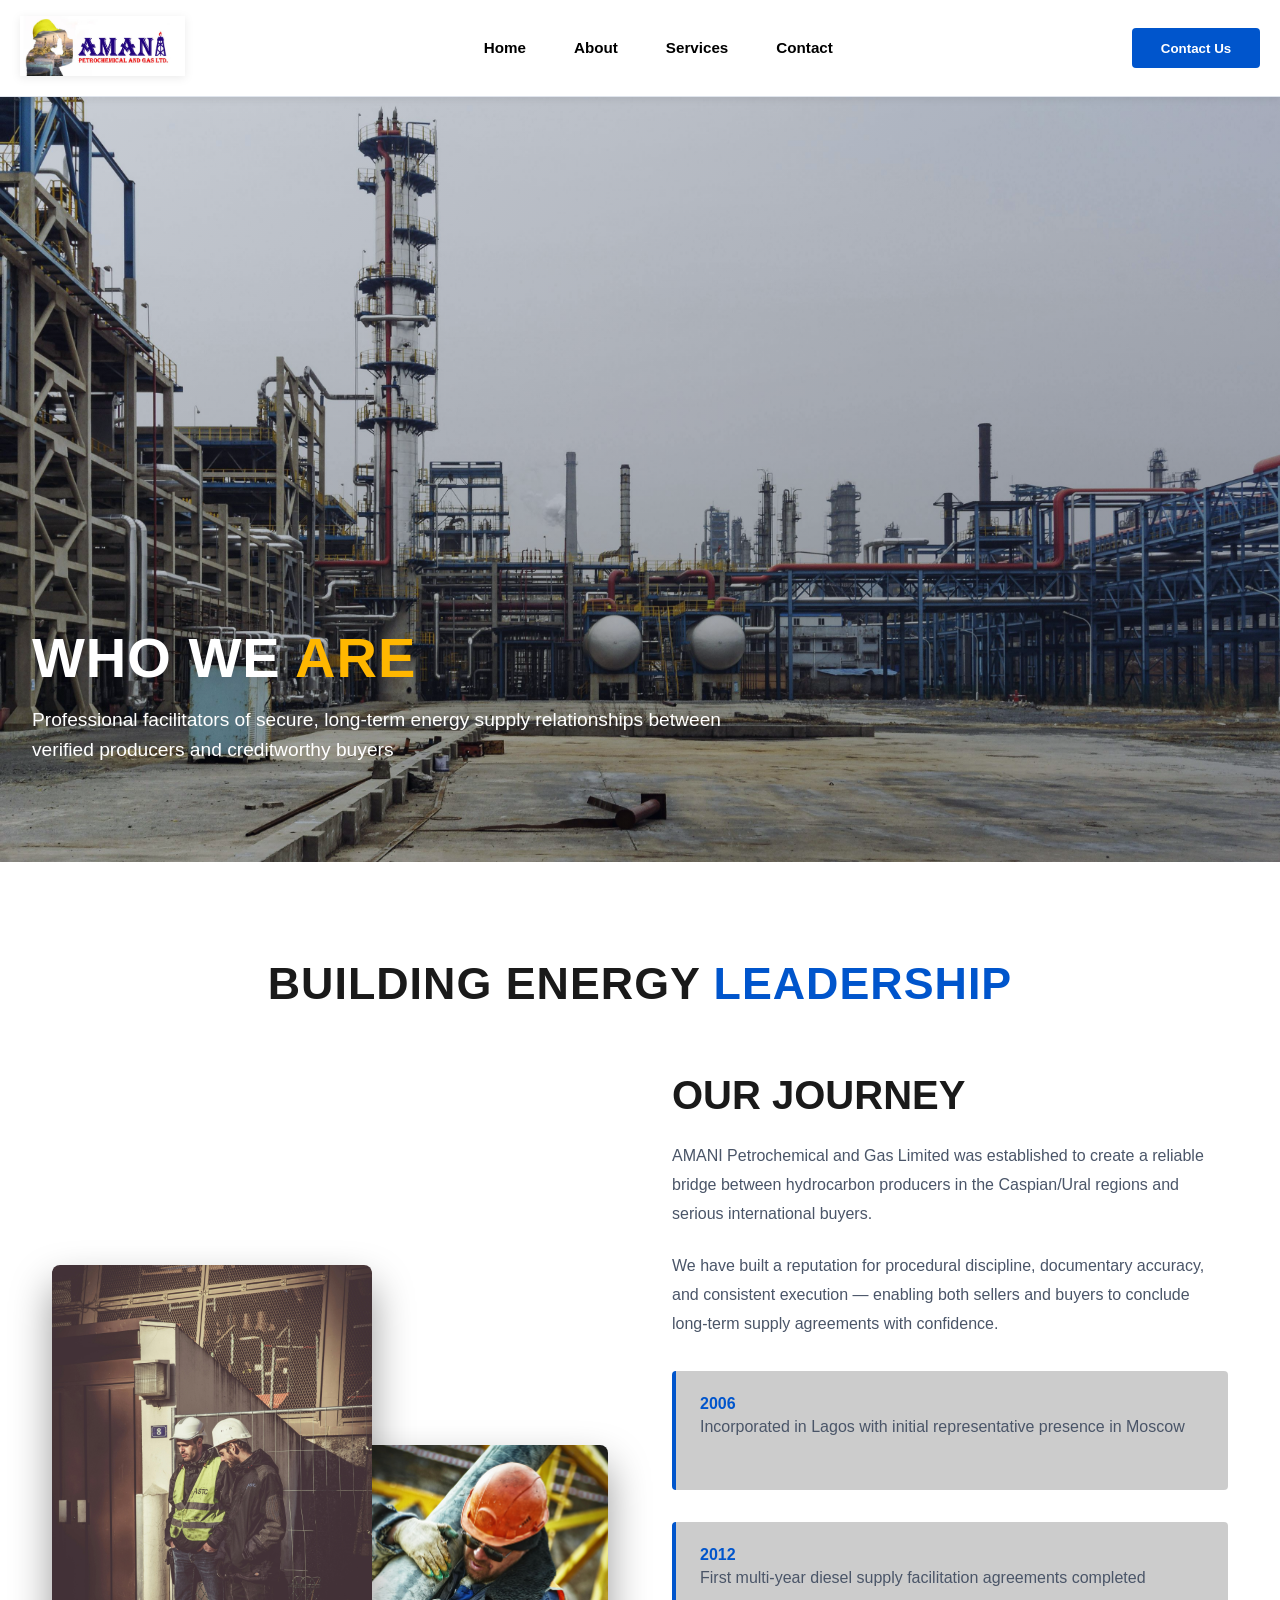
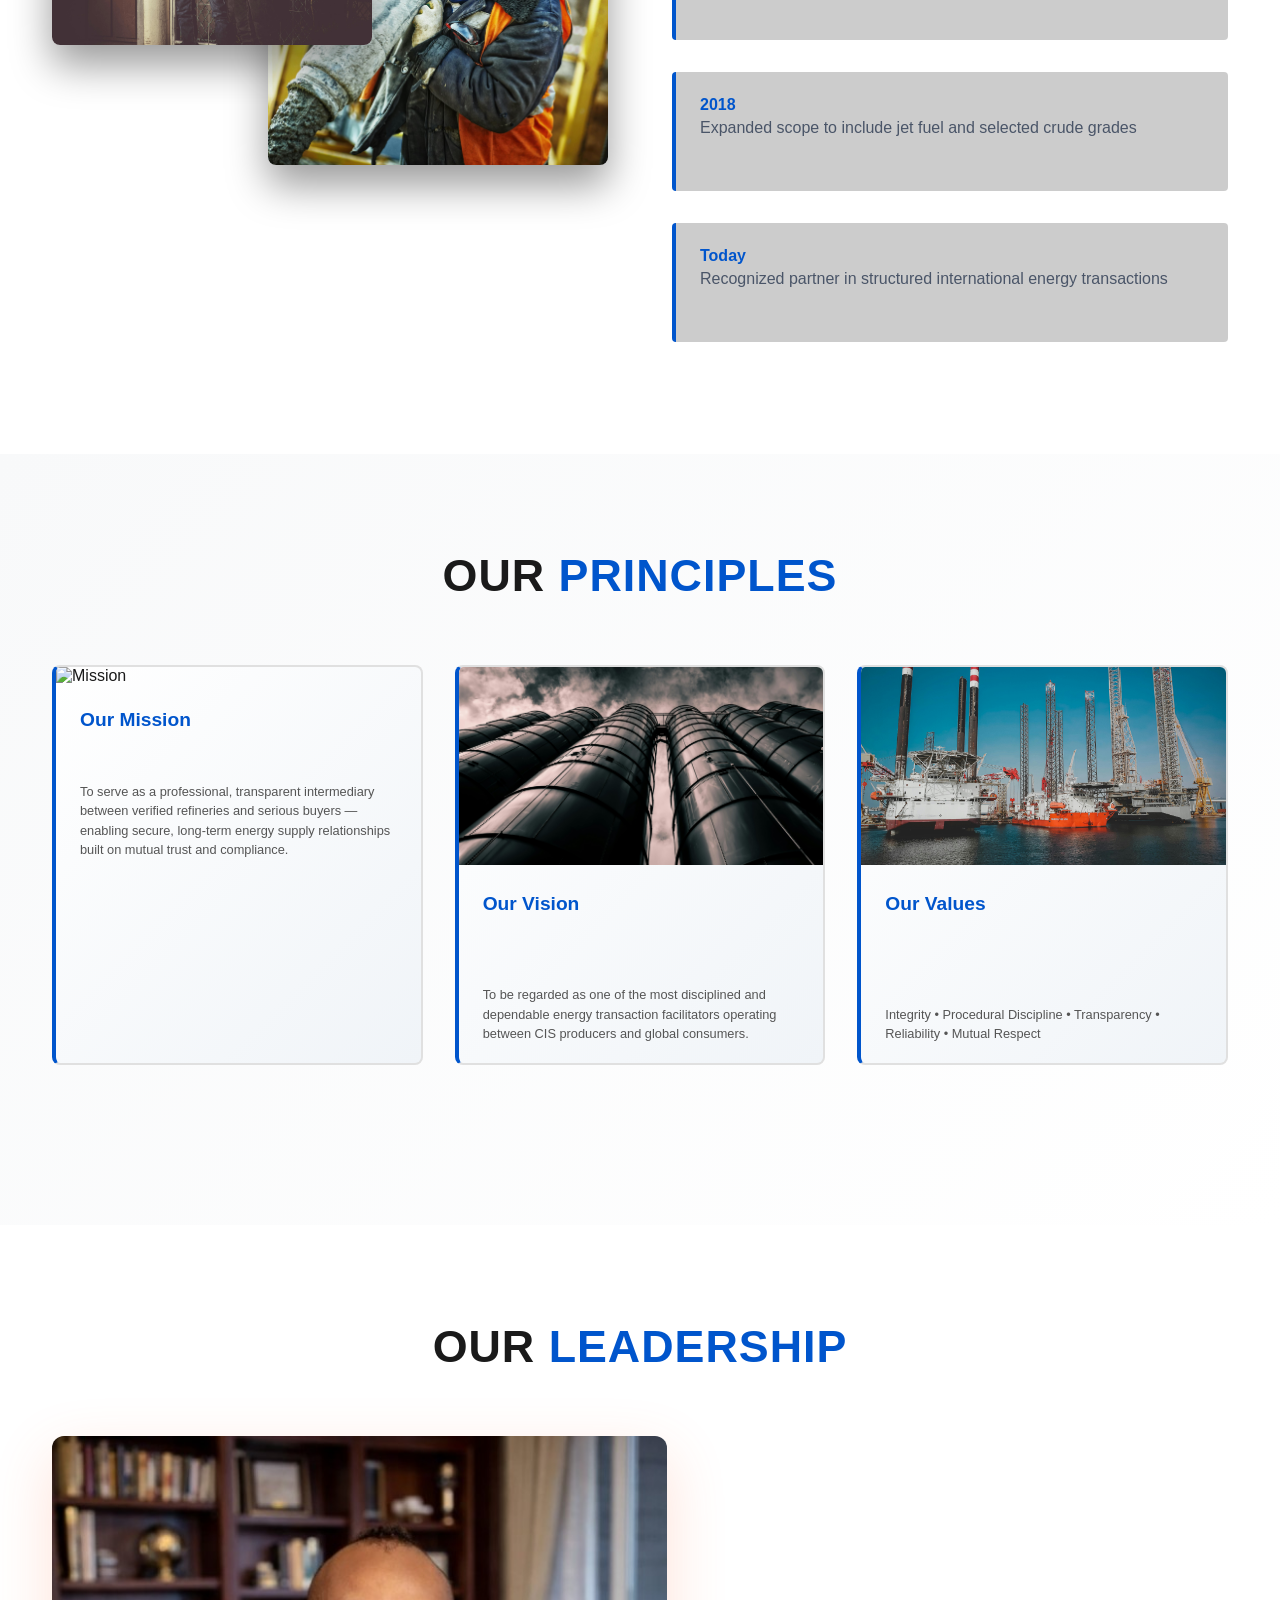
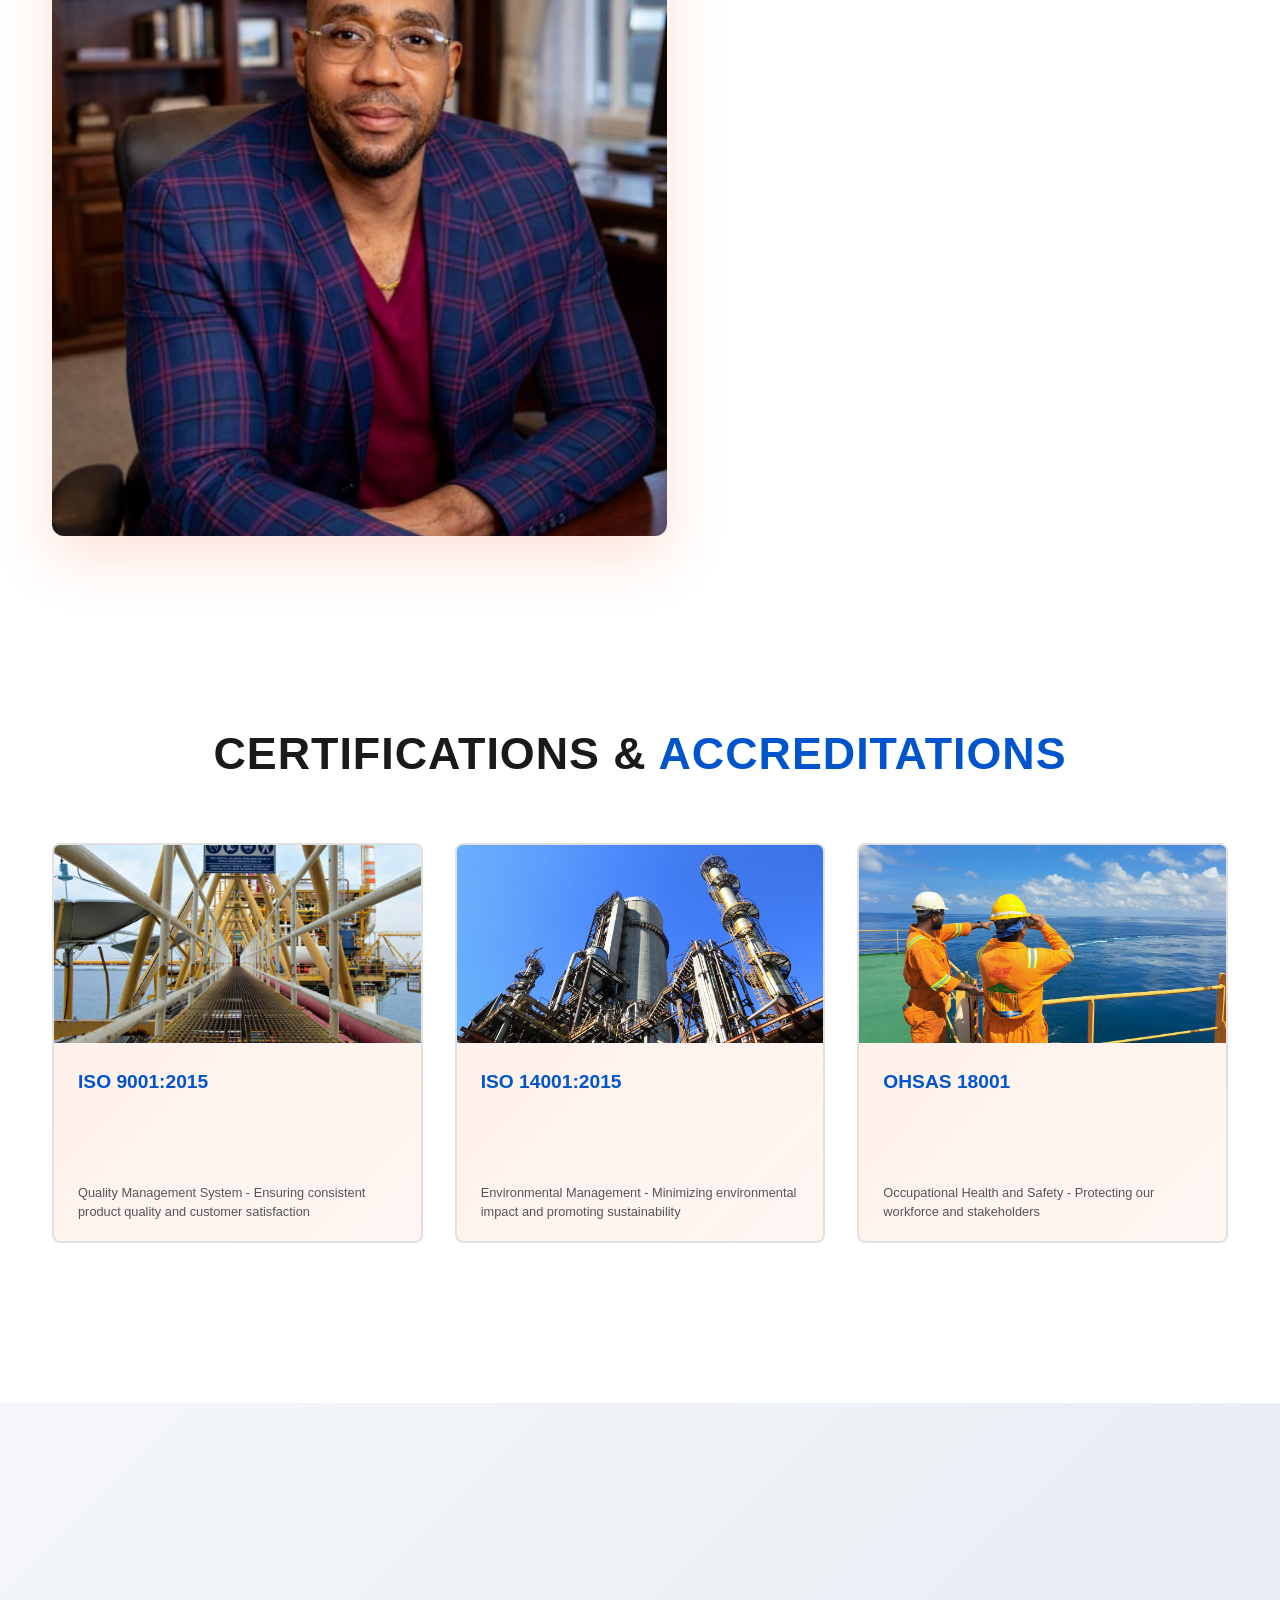
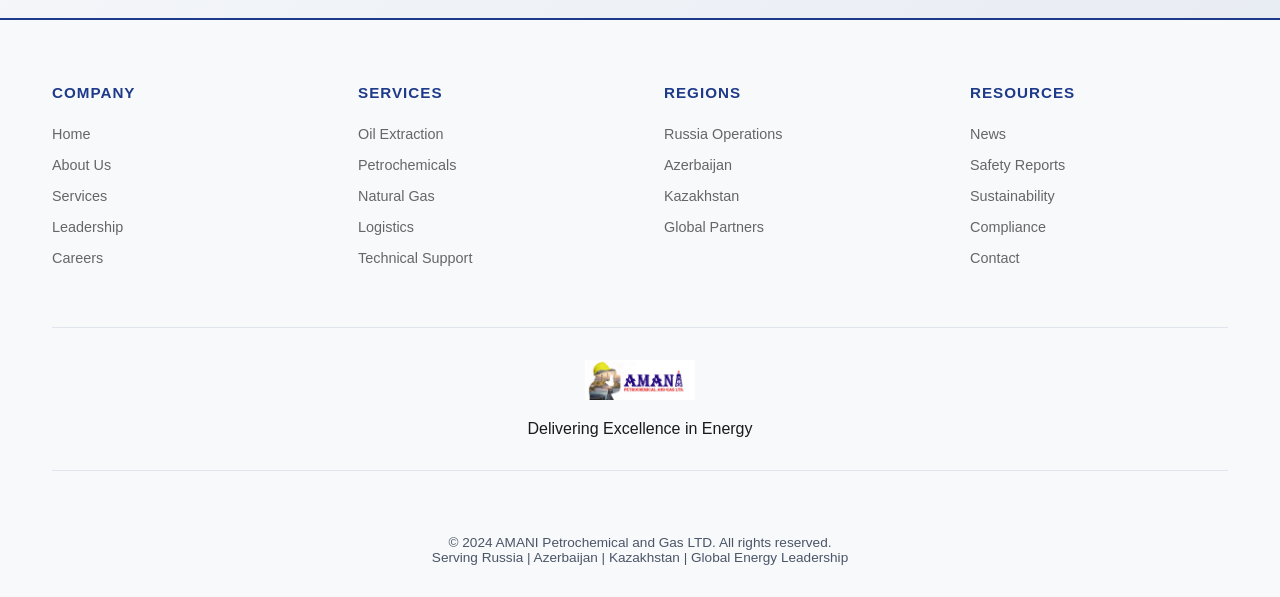
==== commit cd06e0a5: "added_writeup_fixes" ====
--- a/about.html
+++ b/about.html
@@ -36,10 +36,10 @@
     <!-- HERO SECTION -->
     <section class="hero" style="background-image: url(./oil_gas.jpg)">
       <div class="hero-content">
-        <h1>Our <span class="orange">Story</span></h1>
+        <h1>Who We <span class="orange">Are</span></h1>
         <p>
-          25 years of expertise, innovation, and commitment to excellence in the
-          energy industry
+          Professional facilitators of secure, long-term energy supply
+          relationships between verified producers and creditworthy buyers
         </p>
       </div>
     </section>
@@ -66,41 +66,50 @@
           <div class="about-content">
             <h2>Our Journey</h2>
             <p>
-              Founded in 2000, AMANI Petrochemical and Gas LTD emerged from a
-              vision to provide exceptional energy solutions across the Caspian
-              region. Our founders recognized the need for a partner combining
-              technical expertise, operational efficiency, and uncompromising
-              integrity.
+              AMANI Petrochemical and Gas Limited was established to create a
+              reliable bridge between hydrocarbon producers in the Caspian/Ural
+              regions and serious international buyers.
             </p>
             <p>
-              Over the past 25 years, we have grown from a regional supplier to
-              a trusted partner for over 50 major refineries. Our growth
-              reflects our unwavering commitment to quality, safety, and
-              customer success.
+              We have built a reputation for procedural discipline, documentary
+              accuracy, and consistent execution — enabling both sellers and
+              buyers to conclude long-term supply agreements with confidence.
             </p>
+
             <div class="about-list">
               <div class="about-list-item">
                 <div>
-                  <strong>2000</strong>
-                  <p>Founded with headquarters in Moscow</p>
+                  <strong>2006</strong>
+                  <p>
+                    Incorporated in Lagos with initial representative presence
+                    in Moscow
+                  </p>
                 </div>
               </div>
               <div class="about-list-item">
                 <div>
-                  <strong>2008</strong>
-                  <p>Expanded operations to Azerbaijan and Kazakhstan</p>
+                  <strong>2012</strong>
+                  <p>
+                    First multi-year diesel supply facilitation agreements
+                    completed
+                  </p>
                 </div>
               </div>
               <div class="about-list-item">
                 <div>
-                  <strong>2015</strong>
-                  <p>Achieved ISO certifications and expanded capacity</p>
+                  <strong>2018</strong>
+                  <p>
+                    Expanded scope to include jet fuel and selected crude grades
+                  </p>
                 </div>
               </div>
               <div class="about-list-item">
                 <div>
-                  <strong>2024</strong>
-                  <p>Serving 50+ refineries with 2.5M+ barrels annually</p>
+                  <strong>Today</strong>
+                  <p>
+                    Recognized partner in structured international energy
+                    transactions
+                  </p>
                 </div>
               </div>
             </div>
@@ -124,9 +133,10 @@
             <div class="service-card-content">
               <h3>Our Mission</h3>
               <p>
-                To deliver premium energy solutions that drive economic growth
-                and industrial excellence while maintaining the highest
-                standards of safety and environmental stewardship
+                To serve as a professional, transparent intermediary between
+                verified refineries and serious buyers — enabling secure,
+                long-term energy supply relationships built on mutual trust and
+                compliance.
               </p>
             </div>
           </div>
@@ -138,9 +148,9 @@
             <div class="service-card-content">
               <h3>Our Vision</h3>
               <p>
-                To be the most trusted and innovative energy partner across the
-                Caspian region, recognized for operational excellence and
-                strategic customer partnerships
+                To be regarded as one of the most disciplined and dependable
+                energy transaction facilitators operating between CIS producers
+                and global consumers.
               </p>
             </div>
           </div>
@@ -152,8 +162,8 @@
             <div class="service-card-content">
               <h3>Our Values</h3>
               <p>
-                Integrity, Safety, Innovation, Reliability, and Sustainability
-                guide every decision and action we take
+                Integrity • Procedural Discipline • Transparency • Reliability •
+                Mutual Respect
               </p>
             </div>
           </div>
@@ -171,30 +181,30 @@
         <div class="ceo-section-container" style="margin-top: 3rem">
           <div class="ceo-image-large">
             <img
-              src="./CEO_image.jpeg"
+              src="./Ceo_image2.jpg"
               alt="CEO Okoye Jamel Rowland"
               class="ceo-img-large"
             />
           </div>
           <div class="ceo-info-card scale-in">
             <h3>Okoye Jamel Rowland</h3>
-            <p class="ceo-title">Chief Executive Officer & Founder</p>
+            <p class="ceo-title">Founder & Chief Executive</p>
             <p class="ceo-description">
-              With 30+ years in the petrochemical industry, Okoye Jamel Rowland
-              founded AMANI to revolutionize energy solutions in the Caspian
-              region. His strategic vision and operational expertise have
-              positioned the company as a market leader.
+              With more than 25 years of international experience in energy
+              trading and logistics coordination, Okoye Rowland established
+              AMANI to provide a dependable platform for structured hydrocarbon
+              transactions.
             </p>
             <p class="ceo-description">
-              Under his guidance, AMANI has expanded from a regional operator to
-              a globally recognized energy provider, maintaining the highest
-              standards of operational excellence and corporate responsibility.
+              His focus remains on procedural integrity, documentary precision,
+              and long-term relationship building between producers and
+              end-users.
             </p>
             <div class="ceo-quote">
               <p>
-                "At AMANI, we don't just extract energy—we fuel the future. Our
-                commitment is to deliver reliable, sustainable solutions that
-                power economic growth across our region."
+                “Our role is straightforward: connect credible parties,
+                safeguard the process, and support fair, sustainable, long-term
+                supply agreements.”
               </p>
             </div>
           </div>
--- a/styles.css
+++ b/styles.css
@@ -7,13 +7,14 @@
 }
 
 :root {
-  --dark-bg: #0d1117;
-  --dark-secondary: #161b22;
-  --orange-primary: #ff6b35;
-  --orange-secondary: #ff4500;
-  --text-white: #ffffff;
-  --text-gray: #b0b0b0;
-  --border: #30363d;
+  --dark-bg: #ffffff;
+  --dark-secondary: #f5f7fa;
+  --orange-primary: #0055cc;
+  --orange-secondary: #e63946;
+  --yellow-accent: #ffb700;
+  --text-white: #0a0e27;
+  --text-gray: #4a5568;
+  --border: #e0e5ed;
 }
 
 html {
@@ -23,8 +24,8 @@
 body {
   font-family:
     -apple-system, BlinkMacSystemFont, "Segoe UI", "Helvetica Neue", sans-serif;
-  background: var(--dark-bg);
-  color: var(--text-white);
+  background: #ffffff;
+  color: #1a1a1a;
   overflow-x: hidden;
 }
 
@@ -36,12 +37,13 @@
 
 /* HEADER */
 header {
-  background: rgba(13, 17, 23, 0.95);
+  background: rgba(255, 255, 255, 0.98);
   border-bottom: 1px solid var(--border);
   position: sticky;
   top: 0;
   z-index: 999;
   padding: 1rem 0;
+  box-shadow: 0 2px 8px rgba(0, 0, 0, 0.08);
 }
 
 .header-content {
@@ -54,8 +56,9 @@
 }
 
 .logo img {
-  height: 45px;
+  height: 60px;
   width: auto;
+  filter: drop-shadow(0 2px 4px rgba(0, 0, 0, 0.08));
 }
 
 nav ul {
@@ -65,16 +68,16 @@
 }
 
 nav a {
-  color: var(--text-white);
+  color: #000000;
   text-decoration: none;
   font-size: 0.95rem;
-  font-weight: 500;
+  font-weight: 600;
   transition: color 0.3s;
   position: relative;
 }
 
 nav a:hover {
-  color: var(--orange-primary);
+  color: #0055cc;
 }
 
 nav a::after {
@@ -84,7 +87,7 @@
   left: 0;
   width: 0;
   height: 2px;
-  background: var(--orange-primary);
+  background: #0055cc;
   transition: width 0.3s;
 }
 
@@ -93,8 +96,8 @@
 }
 
 .btn-cta {
-  background: var(--orange-primary);
-  color: var(--text-white);
+  background: #0055cc;
+  color: #ffffff !important;
   padding: 0.8rem 1.8rem;
   border: none;
   border-radius: 4px;
@@ -104,7 +107,7 @@
 }
 
 .btn-cta:hover {
-  background: var(--orange-secondary);
+  background: #dc2626;
   transform: translateY(-2px);
 }
 
@@ -138,7 +141,7 @@
 .menu-toggle span {
   width: 25px;
   height: 3px;
-  background: var(--text-white);
+  background: #000000;
   transition: all 0.3s ease;
   display: block;
 }
@@ -251,8 +254,8 @@
   bottom: 0;
   background: linear-gradient(
     135deg,
-    rgba(13, 17, 23, 0.3),
-    rgba(13, 17, 23, 0.7)
+    rgba(10, 14, 39, 0.15),
+    rgba(10, 14, 39, 0.35)
   );
   z-index: 1;
 }
@@ -283,15 +286,16 @@
   line-height: 1.1;
   text-transform: uppercase;
   letter-spacing: 1px;
+  color: #ffffff;
 }
 
 .hero .orange {
-  color: var(--orange-primary);
+  color: #ffb700;
 }
 
 .hero p {
   font-size: 1.2rem;
-  color: var(--text-gray);
+  color: #ffffff;
   margin-bottom: 2rem;
   line-height: 1.6;
 }
@@ -363,10 +367,10 @@
 
 /* STATS SECTION */
 .stats {
-  padding: 5rem 2rem;
-  background: linear-gradient(135deg, var(--dark-secondary), var(--dark-bg));
+  padding: 3rem 2rem;
+  background: linear-gradient(135deg, #f5f7fa, #e8ecf3);
   margin: 0;
-  min-height: 400px;
+  min-height: auto;
   display: flex;
   align-items: center;
 }
@@ -377,16 +381,16 @@
 
 .stats-grid {
   display: grid;
-  grid-template-columns: repeat(auto-fit, minmax(250px, 1fr));
-  gap: 2rem;
+  grid-template-columns: repeat(auto-fit, minmax(200px, 1fr));
+  gap: 1.5rem;
 }
 
 .stat-card {
   text-align: center;
-  padding: 2.5rem;
+  padding: 1.8rem 1.5rem;
   border: 1px solid var(--border);
   border-radius: 8px;
-  background: rgba(255, 107, 53, 0.05);
+  background: rgba(0, 85, 204, 0.03);
   transition: all 0.3s;
   position: relative;
   overflow: hidden;
@@ -418,23 +422,23 @@
 }
 
 .stat-number {
-  font-size: 2.5rem;
-  font-weight: 900;
-  color: var(--orange-primary);
-  margin-bottom: 0.5rem;
+  font-size: 2.2rem;
+  font-weight: 800;
+  color: #0055cc;
+  margin-bottom: 0.3rem;
 }
 
 .stat-label {
   color: var(--text-gray);
-  font-size: 0.95rem;
+  font-size: 0.85rem;
   text-transform: uppercase;
-  letter-spacing: 1px;
+  letter-spacing: 0.5px;
 }
 
 /* ABOUT SECTION WITH LAYERED IMAGES */
 .about-section {
   padding: 6rem 2rem;
-  background: var(--dark-bg);
+  background: #ffffff;
 }
 
 .about-grid {
@@ -469,27 +473,27 @@
   width: 100%;
   height: 100%;
   object-fit: cover;
-  object-position: center;
+  object-position: center top;
   display: block;
 }
 
 .ceo-info-card {
-  background: rgba(255, 107, 53, 0.05);
+  background: rgba(212, 175, 55, 0.05);
   padding: 2.5rem;
-  border-left: 5px solid var(--orange-primary);
+  border-left: 5px solid #1e3a8a;
   border-radius: 8px;
   backdrop-filter: blur(10px);
 }
 
 .ceo-info-card h3 {
   font-size: 2rem;
-  color: var(--text-white);
+  color: #1a1a1a;
   margin-bottom: 0.5rem;
   font-weight: 700;
 }
 
 .ceo-title {
-  color: var(--orange-primary);
+  color: #1e3a8a;
   font-weight: 600;
   font-size: 1rem;
   margin-bottom: 1.5rem;
@@ -617,7 +621,7 @@
 /* SERVICES SECTION WITH DARK CARDS */
 .services-section {
   padding: 6rem 2rem;
-  background: linear-gradient(135deg, var(--dark-secondary), var(--dark-bg));
+  background: linear-gradient(135deg, #f8f9fa, #ffffff);
 }
 
 .services-grid {
@@ -628,8 +632,8 @@
 }
 
 .service-card {
-  background: linear-gradient(135deg, #1a1f26 0%, #0d1117 100%);
-  border: 1px solid var(--border);
+  background: linear-gradient(135deg, #ffffff 0%, #f0f4f8 100%);
+  border: 2px solid #e0e0e0;
   border-radius: 8px;
   overflow: hidden;
   height: 400px;
@@ -675,21 +679,21 @@
 }
 
 .service-card-content h3 {
-  font-size: 1.3rem;
-  color: var(--orange-primary);
-  margin-bottom: 0.5rem;
+  font-size: 1.2rem;
+  color: #0055cc;
+  margin-bottom: 0.4rem;
 }
 
 .service-card-content p {
-  font-size: 0.9rem;
-  color: var(--text-gray);
-  line-height: 1.6;
+  font-size: 0.8rem;
+  color: #555555;
+  line-height: 1.5;
 }
 
 .service-card:hover {
-  border-color: var(--orange-primary);
+  border-color: #1e3a8a;
   transform: translateY(-8px);
-  box-shadow: 0 20px 40px rgba(255, 107, 53, 0.2);
+  box-shadow: 0 20px 40px rgba(212, 175, 55, 0.2);
 }
 
 /* LAYERED CONTENT SECTION */
@@ -745,7 +749,7 @@
 .overlap-text h3 {
   font-size: 1.8rem;
   margin-bottom: 1rem;
-  color: var(--orange-primary);
+  color: #1e3a8a;
 }
 
 .overlap-text p {
@@ -757,7 +761,7 @@
 /* FEATURES GRID */
 .features-section {
   padding: 6rem 2rem;
-  background: var(--dark-secondary);
+  background: #f8f9fa;
 }
 
 .features-grid {
@@ -767,10 +771,10 @@
 }
 
 .feature-item {
-  background: var(--dark-bg);
+  background: #ffffff;
   padding: 2rem;
   border-radius: 8px;
-  border: 1px solid var(--border);
+  border: 1px solid #e0e0e0;
   text-align: center;
   transition: all 0.3s;
   display: flex;
@@ -780,14 +784,14 @@
 
 .feature-icon {
   font-size: 3.5rem;
-  color: var(--orange-primary);
+  color: #1e3a8a;
   margin-bottom: 1.5rem;
   display: flex;
   justify-content: center;
   align-items: center;
   width: 90px;
   height: 90px;
-  background: rgba(255, 107, 53, 0.1);
+  background: rgba(212, 175, 55, 0.1);
   border-radius: 50%;
   transition: all 0.3s;
 }
@@ -797,33 +801,33 @@
 }
 
 .feature-item:hover .feature-icon {
-  background: rgba(255, 107, 53, 0.2);
+  background: rgba(212, 175, 55, 0.2);
   transform: scale(1.1);
 }
 
 .feature-item h4 {
   font-size: 1.2rem;
-  color: var(--text-white);
+  color: #1a1a1a;
   margin-bottom: 0.8rem;
   font-weight: 700;
 }
 
 .feature-item p {
-  color: var(--text-gray);
+  color: #666666;
   line-height: 1.7;
   font-size: 0.95rem;
 }
 
 .feature-item:hover {
-  border-color: var(--orange-primary);
+  border-color: #1e3a8a;
   transform: translateY(-8px);
-  box-shadow: 0 15px 40px rgba(255, 107, 53, 0.15);
+  box-shadow: 0 15px 40px rgba(212, 175, 55, 0.15);
 }
 
 /* CONTACT FORM SECTION */
 .contact-section {
   padding: 6rem 2rem;
-  background: linear-gradient(135deg, var(--dark-secondary), var(--dark-bg));
+  background: linear-gradient(135deg, #f8f9fa, #ffffff);
 }
 
 .contact-container {
@@ -835,8 +839,8 @@
 
 .contact-info {
   padding: 2rem;
-  background: rgba(255, 107, 53, 0.08);
-  border-left: 4px solid var(--orange-primary);
+  background: rgba(212, 175, 55, 0.08);
+  border-left: 4px solid #1e3a8a;
   border-radius: 8px;
 }
 
@@ -916,8 +920,8 @@
 }
 
 .form-submit {
-  background: var(--orange-primary);
-  color: var(--text-white);
+  background: #0055cc;
+  color: #ffffff !important;
   padding: 1rem 2rem;
   border: none;
   border-radius: 4px;
@@ -930,14 +934,15 @@
 }
 
 .form-submit:hover {
-  background: var(--orange-secondary);
+  background: #e63946;
+  color: #ffffff;
   transform: translateY(-2px);
 }
 
 /* FOOTER */
 footer {
-  background: var(--dark-secondary);
-  border-top: 2px solid var(--orange-primary);
+  background: #f8f9fa;
+  border-top: 2px solid #1e3a8a;
   padding: 4rem 2rem 2rem;
 }
 
@@ -949,7 +954,7 @@
 }
 
 .footer-col h4 {
-  color: var(--orange-primary);
+  color: #1e3a8a;
   margin-bottom: 1.5rem;
   font-weight: 700;
   text-transform: uppercase;
@@ -966,14 +971,14 @@
 }
 
 .footer-col a {
-  color: var(--text-gray);
+  color: #666666;
   text-decoration: none;
   transition: color 0.3s;
   font-size: 0.9rem;
 }
 
 .footer-col a:hover {
-  color: var(--orange-primary);
+  color: #1e3a8a;
 }
 
 .footer-logo-section {
@@ -1045,7 +1050,7 @@
   }
 
   .nav-menu li {
-    border-bottom: 1px solid rgba(255, 107, 53, 0.1);
+    border-bottom: 1px solid rgba(0, 85, 204, 0.15);
   }
 
   .nav-menu li:last-child {
@@ -1055,7 +1060,7 @@
   .nav-menu a {
     display: block;
     padding: 1rem 20px;
-    color: var(--text-white);
+    color: #ffffff;
     text-decoration: none;
     font-size: 0.95rem;
     font-weight: 500;
@@ -1063,8 +1068,8 @@
   }
 
   .nav-menu a:hover {
-    color: var(--orange-primary);
-    background: rgba(255, 107, 53, 0.05);
+    color: #ffb700;
+    background: rgba(230, 57, 70, 0.1);
   }
 
   .mobile-cta {
@@ -1443,6 +1448,11 @@
     display: block;
     padding: 0.8rem 15px;
     font-size: 0.9rem;
+    color: #ffffff;
+  }
+
+  .nav-menu a:hover {
+    color: #ffb700;
   }
 
   .mobile-cta {
@@ -1619,7 +1629,8 @@
 
   .service-card {
     height: auto;
-    min-height: 280px;
+    /* min-height: 280px; */
+    height: 345px;
   }
 
   .service-card img {
@@ -1628,8 +1639,16 @@
   }
 
   .service-card-content {
-    padding: 1rem;
+    padding: 1.3rem;
+    background: rgba(0, 85, 204, 0.02);
+    position: absolute;
+    bottom: 0;
+    left: 0;
+    right: 0;
     height: auto;
+    max-height: 60%;
+    overflow: auto;
+    transition: all 0.3s;
   }
 
   .service-card-content h3 {
@@ -1753,8 +1772,26 @@
 
   .form-group input,
   .form-group textarea {
-    padding: 0.7rem 0.6rem;
-    font-size: 1rem;
+    width: 100%;
+    padding: 0.8rem;
+    border: 1px solid #1e3a8a;
+    color: #1a1a1a;
+    background: #ffffff;
+    border-radius: 4px;
+    font-family: inherit;
+    transition: all 0.3s;
+  }
+
+  .form-group input::placeholder,
+  .form-group textarea::placeholder {
+    color: #999999;
+  }
+
+  .form-group input:focus,
+  .form-group textarea:focus {
+    outline: none;
+    border-color: #1e3a8a;
+    box-shadow: 0 0 10px rgba(212, 175, 55, 0.3);
   }
 
   .form-group input::placeholder,
